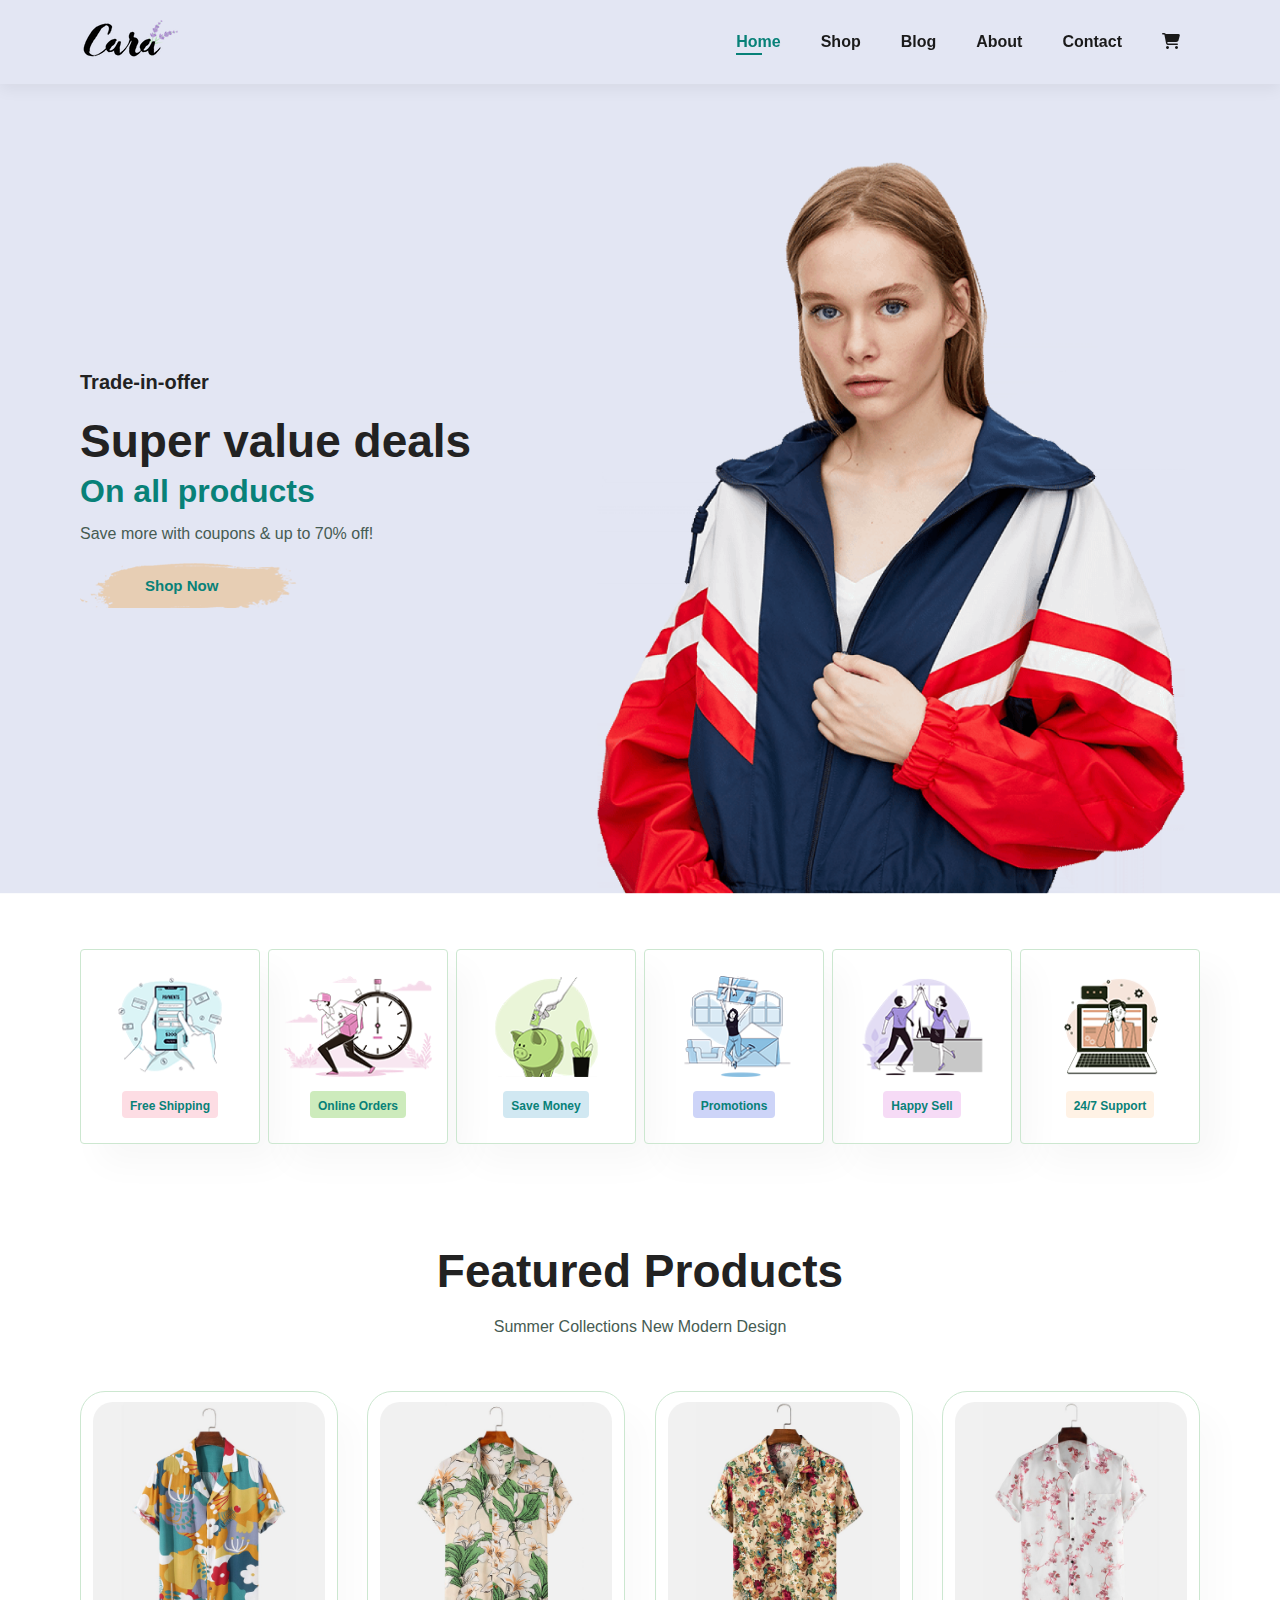
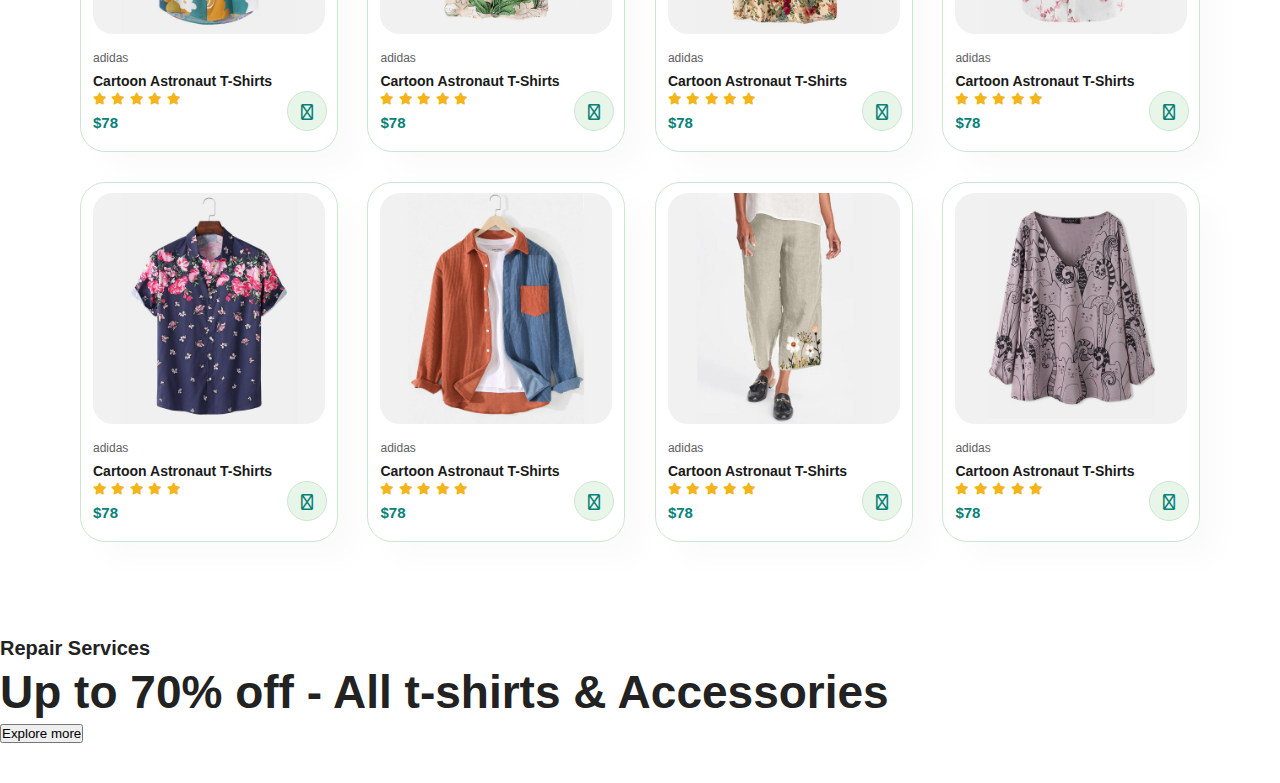
==== index.html @ f6f5bff9 "banner section added" ====
<!DOCTYPE html>
<html lang="en">
<head>
    <meta charset="UTF-8">
    <meta name="viewport" content="width=device-width, initial-scale=1.0">
    <title>E-Commerce Site</title>
    <!-- css link -->
    <link rel="stylesheet" href="css/style.css">
    <!-- font awesome link -->
    <link rel="stylesheet" 
    href="https://cdnjs.cloudflare.com/ajax/libs/font-awesome/6.4.2/css/all.min.css" />
</head>
<body>
    
    <!-- header section starts here -->

    <section id="header">
        <a href="#"><img src="assets/logo.png" class="logo" alt=""></a>
        
        <div>
            <ul id="navbar">
                <li><a class="active" href="index.html">Home</a></li>
                <li><a href="shop.html">Shop</a></li>
                <li><a href="blog.html">Blog</a></li>
                <li><a href="about.html">About</a></li>
                <li><a href="contact.html">Contact</a></li>
                <li><a href="cart.html"><i class="fa-solid fa-cart-shopping"></i></a></li>
            </ul>
        </div>
    </section>

    <!-- header section ends here -->
    
    <!-- hero section starts here -->

    <section id="hero">
        <h4>Trade-in-offer</h4>
        <h2>Super value deals</h2>
        <h1>On all products</h1>
        <p>Save more with coupons & up to 70% off!</p>
        <button>Shop Now</button>
    </section>

    <!-- hero section ends here -->

    <!-- feature section starts here -->

    <section id="feature" class="section-p1">
        <div class="fe-box">
            <img src="/assets/features/f1.png" alt="">
            <h6>Free Shipping</h6>
        </div>
        <div class="fe-box">
            <img src="/assets/features/f2.png" alt="">
            <h6>Online Orders</h6>
        </div>
        <div class="fe-box">
            <img src="/assets/features/f3.png" alt="">
            <h6>Save Money</h6>
        </div>
        <div class="fe-box">
            <img src="/assets/features/f4.png" alt="">
            <h6>Promotions</h6>
        </div>
        <div class="fe-box">
            <img src="/assets/features/f5.png" alt="">
            <h6>Happy Sell</h6>
        </div>
        <div class="fe-box">
            <img src="/assets/features/f6.png" alt="">
            <h6>24/7 Support</h6>
        </div>
    </section>

    <!-- feature section ends here -->

    <!-- featured products section starts here -->

    <section id="product1" class="section-p1">
        <h2>Featured Products</h2>
        <p>Summer Collections New Modern Design</p>
        <div class="pro-container">
            <div class="pro">
                <img src="/assets/products/f1.jpg" alt="">
                <div class="des">
                    <span>adidas</span>
                    <h5>Cartoon Astronaut T-Shirts</h5>
                    <div class="star">
                        <i class="fas fa-star"></i>
                        <i class="fas fa-star"></i>
                        <i class="fas fa-star"></i>
                        <i class="fas fa-star"></i>
                        <i class="fas fa-star"></i>
                    </div>
                    <h4>$78</h4>
                </div>
                <a href="#"><i class="fa-solid fa-cart-shopping cart"></i></a>
            </div>
            <div class="pro">
                <img src="/assets/products/f2.jpg" alt="">
                <div class="des">
                    <span>adidas</span>
                    <h5>Cartoon Astronaut T-Shirts</h5>
                    <div class="star">
                        <i class="fas fa-star"></i>
                        <i class="fas fa-star"></i>
                        <i class="fas fa-star"></i>
                        <i class="fas fa-star"></i>
                        <i class="fas fa-star"></i>
                    </div>
                    <h4>$78</h4>
                </div>
                <a href="#"><i class="fa-solid fa-cart-shopping cart"></i></a>
            </div>
            <div class="pro">
                <img src="/assets/products/f3.jpg" alt="">
                <div class="des">
                    <span>adidas</span>
                    <h5>Cartoon Astronaut T-Shirts</h5>
                    <div class="star">
                        <i class="fas fa-star"></i>
                        <i class="fas fa-star"></i>
                        <i class="fas fa-star"></i>
                        <i class="fas fa-star"></i>
                        <i class="fas fa-star"></i>
                    </div>
                    <h4>$78</h4>
                </div>
                <a href="#"><i class="fa-solid fa-cart-shopping cart"></i></a>
            </div>
            <div class="pro">
                <img src="/assets/products/f4.jpg" alt="">
                <div class="des">
                    <span>adidas</span>
                    <h5>Cartoon Astronaut T-Shirts</h5>
                    <div class="star">
                        <i class="fas fa-star"></i>
                        <i class="fas fa-star"></i>
                        <i class="fas fa-star"></i>
                        <i class="fas fa-star"></i>
                        <i class="fas fa-star"></i>
                    </div>
                    <h4>$78</h4>
                </div>
                <a href="#"><i class="fa-solid fa-cart-shopping cart"></i></a>
            </div>
            <div class="pro">
                <img src="/assets/products/f5.jpg" alt="">
                <div class="des">
                    <span>adidas</span>
                    <h5>Cartoon Astronaut T-Shirts</h5>
                    <div class="star">
                        <i class="fas fa-star"></i>
                        <i class="fas fa-star"></i>
                        <i class="fas fa-star"></i>
                        <i class="fas fa-star"></i>
                        <i class="fas fa-star"></i>
                    </div>
                    <h4>$78</h4>
                </div>
                <a href="#"><i class="fa-solid fa-cart-shopping cart"></i></a>
            </div>
            <div class="pro">
                <img src="/assets/products/f6.jpg" alt="">
                <div class="des">
                    <span>adidas</span>
                    <h5>Cartoon Astronaut T-Shirts</h5>
                    <div class="star">
                        <i class="fas fa-star"></i>
                        <i class="fas fa-star"></i>
                        <i class="fas fa-star"></i>
                        <i class="fas fa-star"></i>
                        <i class="fas fa-star"></i>
                    </div>
                    <h4>$78</h4>
                </div>
                <a href="#"><i class="fa-solid fa-cart-shopping cart"></i></a>
            </div>
            <div class="pro">
                <img src="/assets/products/f7.jpg" alt="">
                <div class="des">
                    <span>adidas</span>
                    <h5>Cartoon Astronaut T-Shirts</h5>
                    <div class="star">
                        <i class="fas fa-star"></i>
                        <i class="fas fa-star"></i>
                        <i class="fas fa-star"></i>
                        <i class="fas fa-star"></i>
                        <i class="fas fa-star"></i>
                    </div>
                    <h4>$78</h4>
                </div>
                <a href="#"><i class="fa-solid fa-cart-shopping cart"></i></a>
            </div>
            <div class="pro">
                <img src="/assets/products/f8.jpg" alt="">
                <div class="des">
                    <span>adidas</span>
                    <h5>Cartoon Astronaut T-Shirts</h5>
                    <div class="star">
                        <i class="fas fa-star"></i>
                        <i class="fas fa-star"></i>
                        <i class="fas fa-star"></i>
                        <i class="fas fa-star"></i>
                        <i class="fas fa-star"></i>
                    </div>
                    <h4>$78</h4>
                </div>
                <a href="#"><i class="fa-solid fa-cart-shopping cart"></i></a>
            </div>
        </div>
    </section>

    <!-- featured products section ends here -->

    <!-- banner section starts here -->

    <section id="banner" class="section-m1">
        <h4>Repair Services</h4>
        <h2>Up to <span>70% off</span> - All t-shirts & Accessories</h2>
        <button>Explore more</button>
    </section>

    <!-- banner section ends here -->

    <!-- script files -->
    <script src="script.js"></script>
</body>
</html>
---- css/style.css ----
@import url('https://fonts.googleapis.com/css2?family=League+Spartan:wght@100;200;300;400;500&family=Poppins:wght@400;700&display=swap');

* {
    margin: 0;
    padding: 0;
    box-sizing: border-box;
    font-family: "Spartan", sans-serif;
}

hi {
    font-size: 50px;
    line-height: 64px;
    color: #222;
}

h2 {
    font-size: 46px;
    line-height: 64px;
    color: #222;
}

h4 {
    font-size: 20px;
    color: #222;
}

h6 {
    font-weight: 700;
    font-size: 12px;
}

p {
    font-size: 16px;
    color: #465b52;
    margin: 15px 0 20px 0;
}

.section-p1 {
    padding: 40px 80px;
}

.section-m1 {
    margin: 40px 0;
}

body {
    width: 100%;
}


/* header starts here */

#header {
    position: sticky;
    display: flex;
    align-items: center;
    justify-content: space-between;
    padding: 20px 80px;
    background: #E3E6F3;
    box-shadow: 0 5px 15px rgba(0, 0, 0, 0.06);
    z-index: 999;
    top: 0;
    left: 0;
}

#navbar {
    display: flex;
    align-items: center;
    justify-content: center;
}

#navbar li {
    list-style: none;
    padding: 0 20px;
    position: relative;
}

#navbar li a {
    text-decoration: none;
    font-size: 16px;
    font-weight: 600;
    color: #1a1a1a;
    transition: 0.3s ease;
}

#navbar li a:hover,
#navbar li a.active {
    color: #088178;
}

#navbar li a.active::after,
#navbar li a:hover::after {
    content: '';
    width: 30%;
    height: 2px;
    background: #088178;
    position: absolute;
    bottom: -4px;
    left: 20px;
}

/* home page */

#hero {
    background-image: url('/assets/hero4.png');
    height: 90vh;
    width: 100%;
    background-size: cover;
    background-position: top 25% right 0;
    padding: 0 80px;
    display: flex;
    align-items: flex-start;
    flex-direction: column;
    justify-content: center;
}

#hero h4 {
    padding-bottom: 15px;
}

#hero h1 {
    color: #088178;
}

#hero button {
    background-image: url('/assets/button.png');
    background-color: transparent;
    color: #088178;
    border: 0;
    padding: 14px 80px 14px 65px;
    background-repeat: no-repeat;
    cursor: pointer;
    font-weight: 700;
    font-size: 15px;
}

#feature {
    display: flex;
    align-items: center;
    justify-content: space-between;
    flex-wrap: wrap;
}

#feature .fe-box {
    width: 180px;
    text-align: center;
    padding: 25px 15px;
    box-shadow: 20px 20px 34px rgba(0, 0, 0, 0.03);
    border: 1px solid #cce7d0;
    border-radius: 4px;
    margin: 15px 0;
}

#feature .fe-box:hover {
    box-shadow: 10px 10px 54px rgba(70, 62, 221, 0.1);
}

#feature .fe-box img {
    width: 100%;
    margin-bottom: 10px;
}

#feature .fe-box h6 {
    display: inline-block;
    padding: 9px 8px 6px 8px;
    line-height: 1;
    border-radius: 4px;
    color: #088178;
    background-color: #fddde4;
}

#feature .fe-box:nth-child(2) h6 {
    background-color: #cdebbc;
}

#feature .fe-box:nth-child(3) h6 {
    background-color: #d1e8f2;
}

#feature .fe-box:nth-child(4) h6 {
    background-color: #cdd4f8;
}

#feature .fe-box:nth-child(5) h6 {
    background-color: #f6dbf6;
}

#feature .fe-box:nth-child(6) h6 {
    background-color: #fff2e5;
}


/* products section */

#product1 {
    text-align: center;
}

#product1 .pro-container {
    display: flex;
    justify-content: space-between;
    padding-top: 20px;
    flex-wrap: wrap;
}

#product1 .pro {
    width: 23%;
    min-width: 250px;
    padding: 10px 12px;
    border: 1px solid #cce7d0;
    border-radius: 25px;
    cursor: pointer;
    box-shadow: 20px 20px 30px rgba(0, 0, 0, 0.02);
    margin: 15px 0;
    transition: 0.2s ease;
    position: relative;
}

#product1 .pro:hover {
    box-shadow: 20px 20px 30px rgba(0, 0, 0, 0.06);
}

#product1 .pro img {
    width: 100%;
    border-radius: 20px;
}

#product1 .pro .des {
    text-align: start;
    padding: 10px 0;
}

#product1 .pro .des span {
    color: #606063;
    font-size: 12px;
}

#product1 .pro .des h5 {
    padding-top: 7px;
    color: #1a1a1a;
    font-size: 14px;
}

#product1 .pro .des i {
    font-size: 12px;
    color: rgb(243, 181, 25);
}

#product1 .pro .des h4 { 
    padding-top: 7px;
    font-size: 15px;
    font-weight: 700;
    color: #088178;
}

#product1 .pro .cart {
    width: 40px;
    height: 40px;
    line-height: 40px;
    border-radius: 50px;
    background-color: #e8f6ea;
    font-weight: 500;
    color: #088178;
    border: 1px solid #cce7d0;
    position: absolute;
    bottom: 20px;
    right: 10px;
}
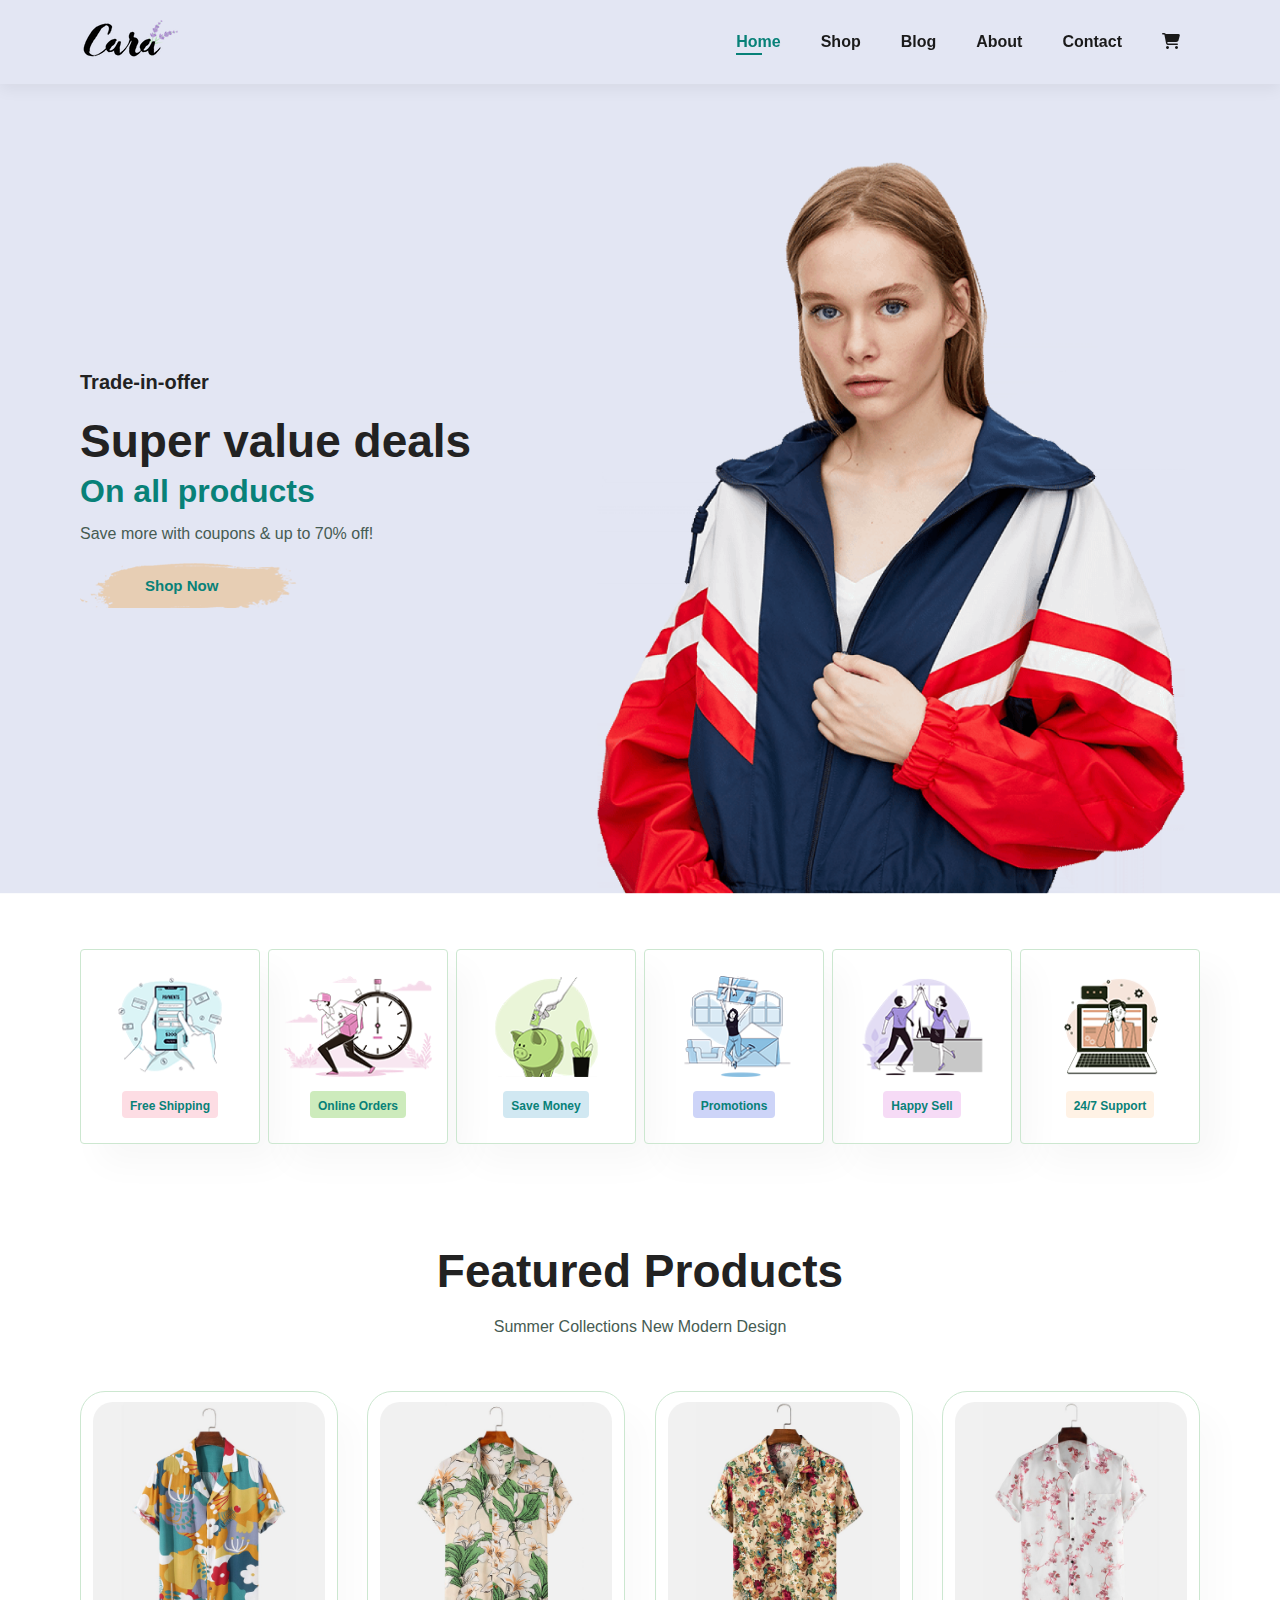
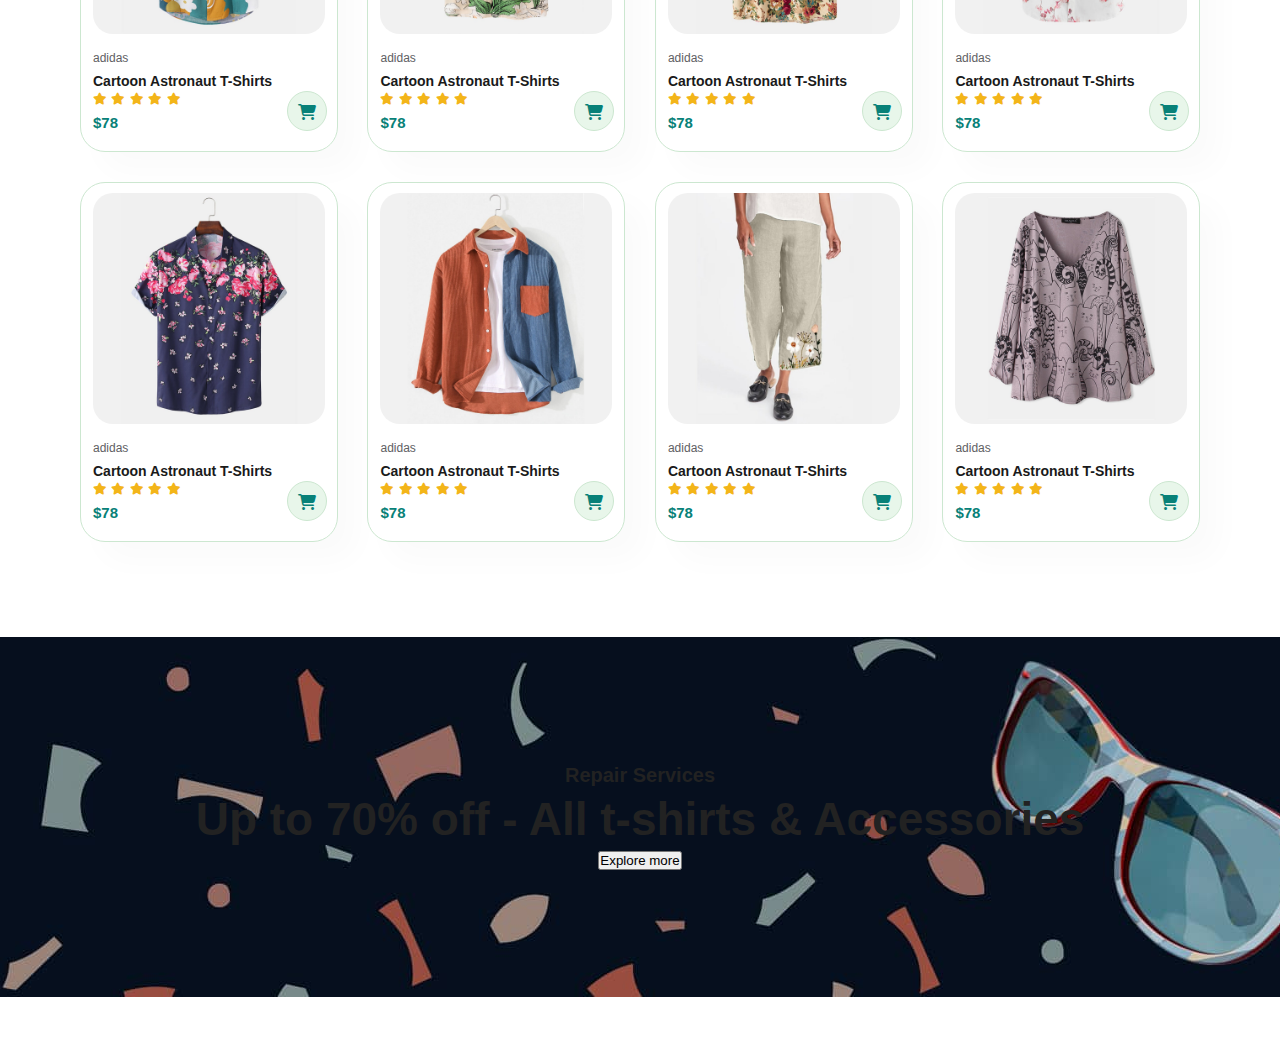
==== commit ea35e2cb: "banner section added" ====
--- a/index.html
+++ b/index.html
@@ -218,7 +218,7 @@
     <section id="banner" class="section-m1">
         <h4>Repair Services</h4>
         <h2>Up to <span>70% off</span> - All t-shirts & Accessories</h2>
-        <button>Explore more</button>
+        <button class="normal">Explore more</button>
     </section>
 
     <!-- banner section ends here -->
--- a/css/style.css
+++ b/css/style.css
@@ -259,10 +259,25 @@
     line-height: 40px;
     border-radius: 50px;
     background-color: #e8f6ea;
-    font-weight: 500;
     color: #088178;
     border: 1px solid #cce7d0;
     position: absolute;
     bottom: 20px;
     right: 10px;
+}
+
+
+/* banner section */
+
+#banner {
+    display: flex;
+    flex-direction: column;
+    justify-content: center;
+    align-items: center;
+    text-align: center;
+    background-image: url(/assets/banner/b2.jpg);
+    width: 100%;
+    height: 40vh;
+    background-size: cover;
+    background-position: center;
 }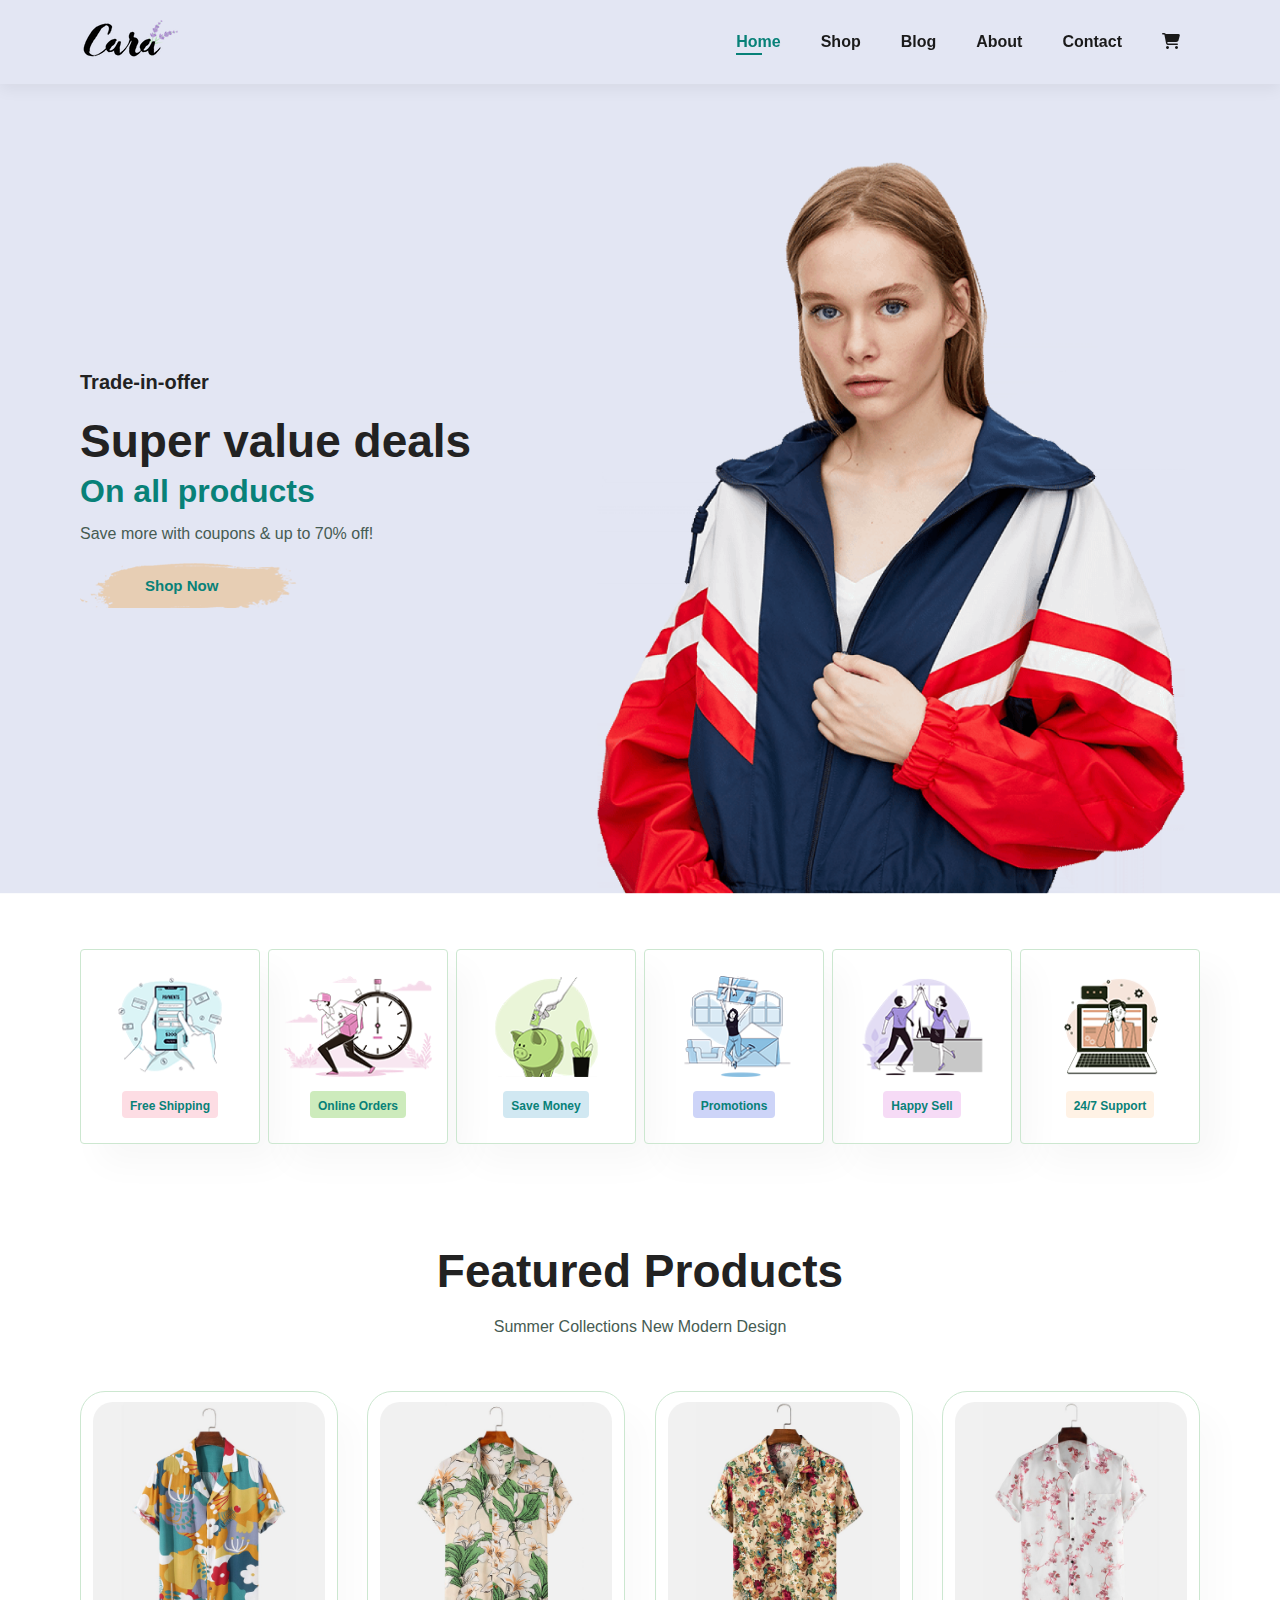
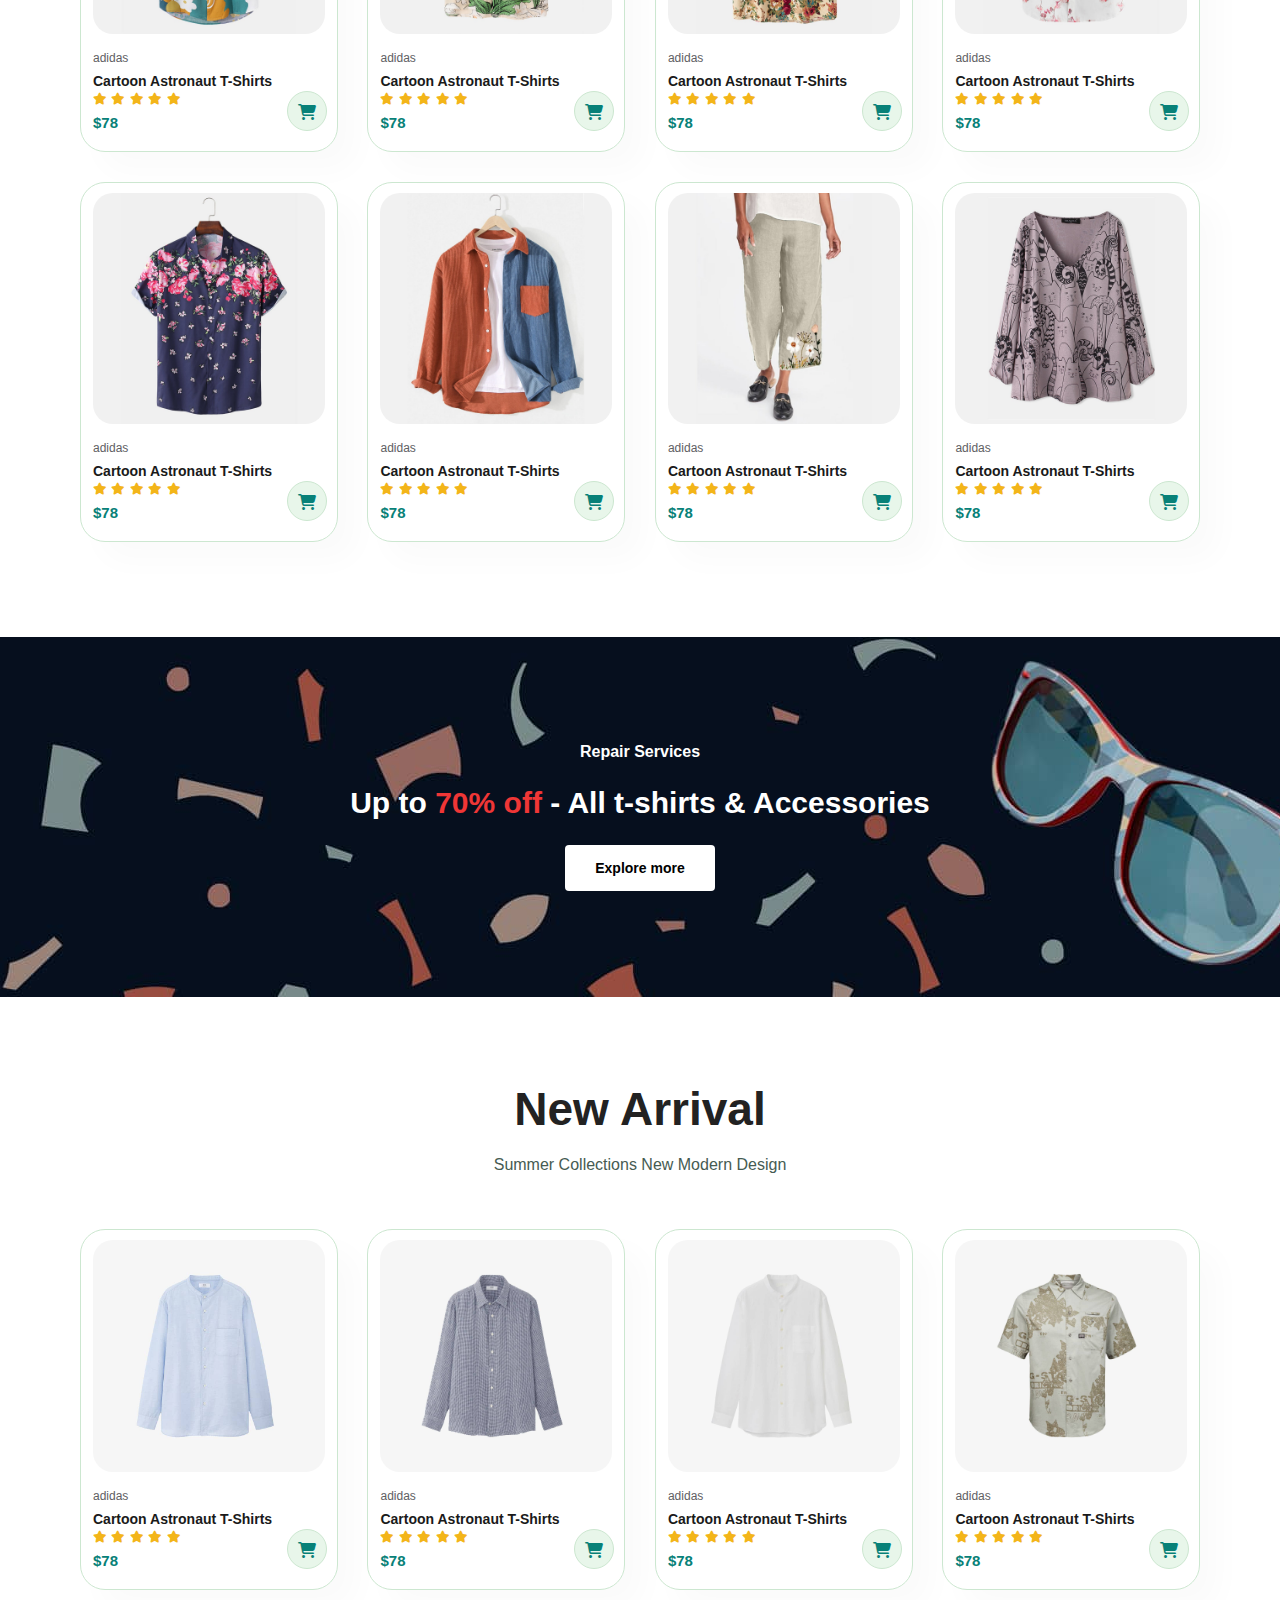
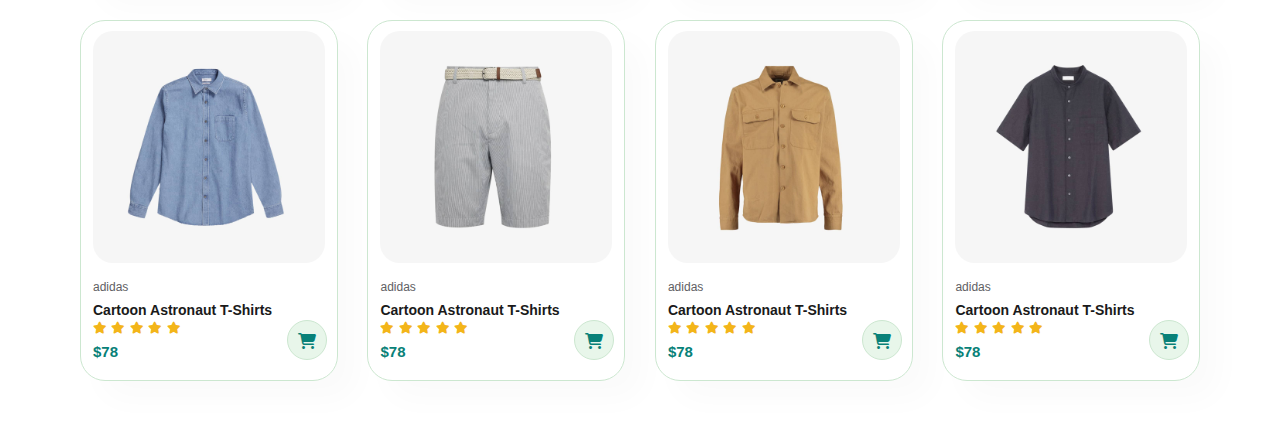
==== commit 43d18100: "new arrival section" ====
--- a/index.html
+++ b/index.html
@@ -223,6 +223,145 @@
 
     <!-- banner section ends here -->
 
+    <!-- new arrival section ends here -->
+
+    <section id="product1" class="section-p1">
+        <h2>New Arrival</h2>
+        <p>Summer Collections New Modern Design</p>
+        <div class="pro-container">
+            <div class="pro">
+                <img src="/assets/products/n1.jpg" alt="">
+                <div class="des">
+                    <span>adidas</span>
+                    <h5>Cartoon Astronaut T-Shirts</h5>
+                    <div class="star">
+                        <i class="fas fa-star"></i>
+                        <i class="fas fa-star"></i>
+                        <i class="fas fa-star"></i>
+                        <i class="fas fa-star"></i>
+                        <i class="fas fa-star"></i>
+                    </div>
+                    <h4>$78</h4>
+                </div>
+                <a href="#"><i class="fa-solid fa-cart-shopping cart"></i></a>
+            </div>
+            <div class="pro">
+                <img src="/assets/products/n2.jpg" alt="">
+                <div class="des">
+                    <span>adidas</span>
+                    <h5>Cartoon Astronaut T-Shirts</h5>
+                    <div class="star">
+                        <i class="fas fa-star"></i>
+                        <i class="fas fa-star"></i>
+                        <i class="fas fa-star"></i>
+                        <i class="fas fa-star"></i>
+                        <i class="fas fa-star"></i>
+                    </div>
+                    <h4>$78</h4>
+                </div>
+                <a href="#"><i class="fa-solid fa-cart-shopping cart"></i></a>
+            </div>
+            <div class="pro">
+                <img src="/assets/products/n3.jpg" alt="">
+                <div class="des">
+                    <span>adidas</span>
+                    <h5>Cartoon Astronaut T-Shirts</h5>
+                    <div class="star">
+                        <i class="fas fa-star"></i>
+                        <i class="fas fa-star"></i>
+                        <i class="fas fa-star"></i>
+                        <i class="fas fa-star"></i>
+                        <i class="fas fa-star"></i>
+                    </div>
+                    <h4>$78</h4>
+                </div>
+                <a href="#"><i class="fa-solid fa-cart-shopping cart"></i></a>
+            </div>
+            <div class="pro">
+                <img src="/assets/products/n4.jpg" alt="">
+                <div class="des">
+                    <span>adidas</span>
+                    <h5>Cartoon Astronaut T-Shirts</h5>
+                    <div class="star">
+                        <i class="fas fa-star"></i>
+                        <i class="fas fa-star"></i>
+                        <i class="fas fa-star"></i>
+                        <i class="fas fa-star"></i>
+                        <i class="fas fa-star"></i>
+                    </div>
+                    <h4>$78</h4>
+                </div>
+                <a href="#"><i class="fa-solid fa-cart-shopping cart"></i></a>
+            </div>
+            <div class="pro">
+                <img src="/assets/products/n5.jpg" alt="">
+                <div class="des">
+                    <span>adidas</span>
+                    <h5>Cartoon Astronaut T-Shirts</h5>
+                    <div class="star">
+                        <i class="fas fa-star"></i>
+                        <i class="fas fa-star"></i>
+                        <i class="fas fa-star"></i>
+                        <i class="fas fa-star"></i>
+                        <i class="fas fa-star"></i>
+                    </div>
+                    <h4>$78</h4>
+                </div>
+                <a href="#"><i class="fa-solid fa-cart-shopping cart"></i></a>
+            </div>
+            <div class="pro">
+                <img src="/assets/products/n6.jpg" alt="">
+                <div class="des">
+                    <span>adidas</span>
+                    <h5>Cartoon Astronaut T-Shirts</h5>
+                    <div class="star">
+                        <i class="fas fa-star"></i>
+                        <i class="fas fa-star"></i>
+                        <i class="fas fa-star"></i>
+                        <i class="fas fa-star"></i>
+                        <i class="fas fa-star"></i>
+                    </div>
+                    <h4>$78</h4>
+                </div>
+                <a href="#"><i class="fa-solid fa-cart-shopping cart"></i></a>
+            </div>
+            <div class="pro">
+                <img src="/assets/products/n7.jpg" alt="">
+                <div class="des">
+                    <span>adidas</span>
+                    <h5>Cartoon Astronaut T-Shirts</h5>
+                    <div class="star">
+                        <i class="fas fa-star"></i>
+                        <i class="fas fa-star"></i>
+                        <i class="fas fa-star"></i>
+                        <i class="fas fa-star"></i>
+                        <i class="fas fa-star"></i>
+                    </div>
+                    <h4>$78</h4>
+                </div>
+                <a href="#"><i class="fa-solid fa-cart-shopping cart"></i></a>
+            </div>
+            <div class="pro">
+                <img src="/assets/products/n8.jpg" alt="">
+                <div class="des">
+                    <span>adidas</span>
+                    <h5>Cartoon Astronaut T-Shirts</h5>
+                    <div class="star">
+                        <i class="fas fa-star"></i>
+                        <i class="fas fa-star"></i>
+                        <i class="fas fa-star"></i>
+                        <i class="fas fa-star"></i>
+                        <i class="fas fa-star"></i>
+                    </div>
+                    <h4>$78</h4>
+                </div>
+                <a href="#"><i class="fa-solid fa-cart-shopping cart"></i></a>
+            </div>
+        </div>
+    </section>
+    
+    <!-- new arrival section ends here -->
+
     <!-- script files -->
     <script src="script.js"></script>
 </body>
--- a/css/style.css
+++ b/css/style.css
@@ -41,6 +41,19 @@
 
 .section-m1 {
     margin: 40px 0;
+}
+
+button.normal {
+    font-size: 14px;
+    font-weight: 600;
+    padding: 15px 30px;
+    color: #000;
+    background-color: #fff;
+    border-radius: 4px;
+    cursor: pointer;
+    border: none;
+    outline: none;
+    transition: 0.2s;
 }
 
 body {
@@ -280,4 +293,24 @@
     height: 40vh;
     background-size: cover;
     background-position: center;
+}
+
+#banner h4 {
+    color: #fff;
+    font-size: 16px;
+}
+
+#banner h2 {
+    color: #fff;
+    font-size: 30px;
+    padding: 10px 0;
+}
+
+#banner h2 span {
+    color: #ef3636;
+}
+
+#banner button:hover {
+    background: #088178;
+    color: #fff;
 }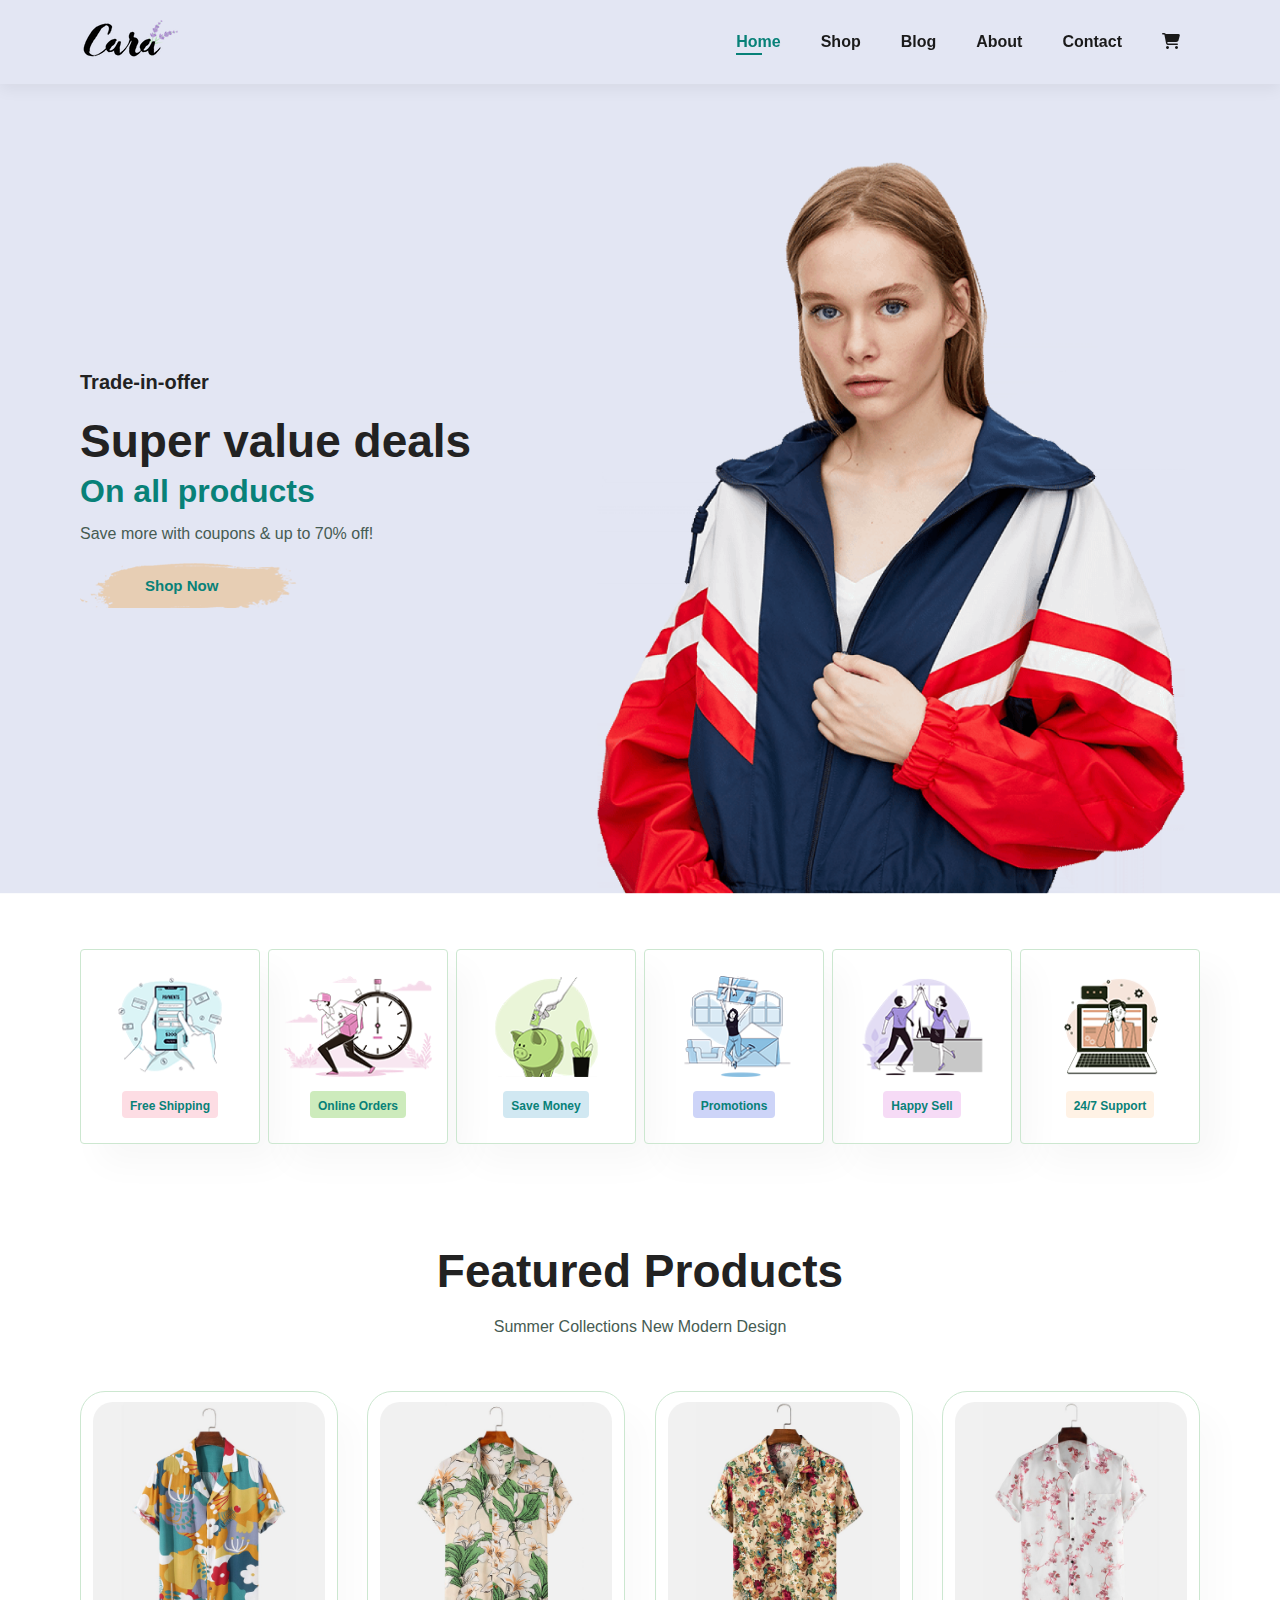
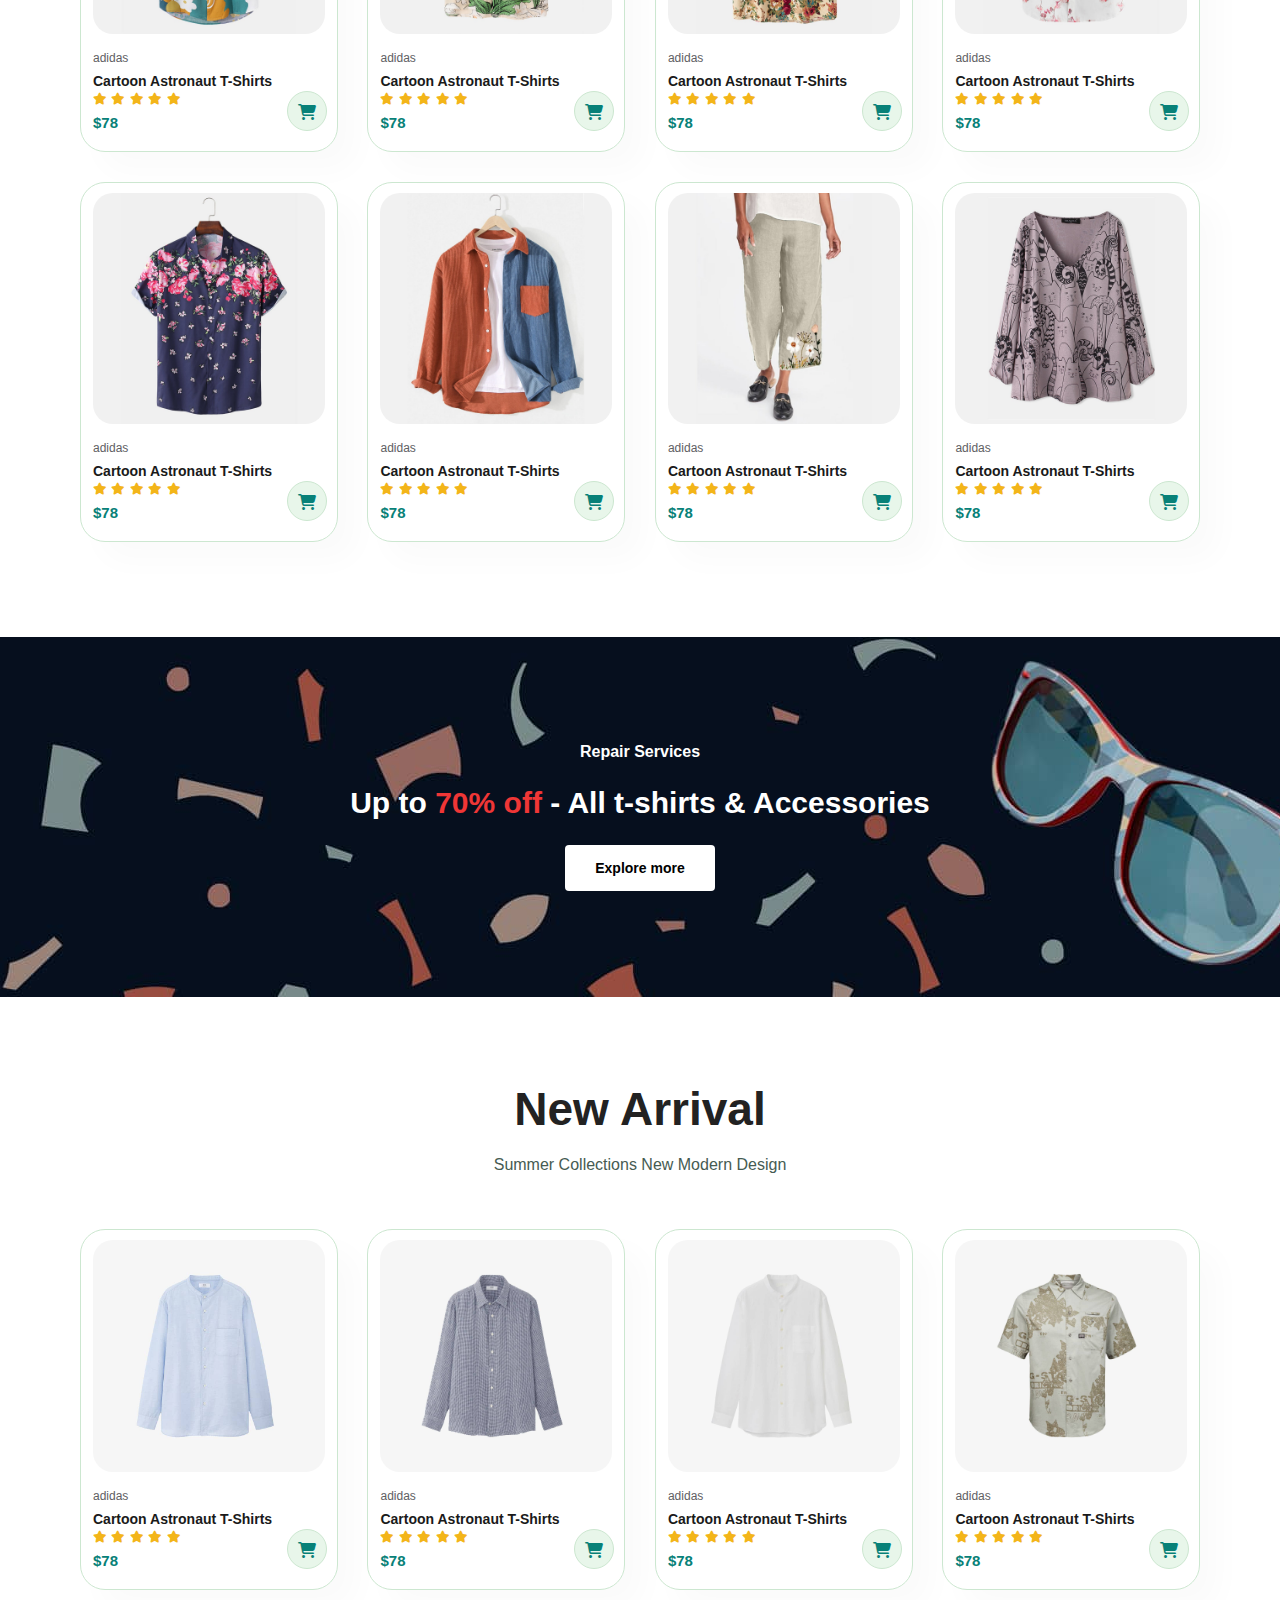
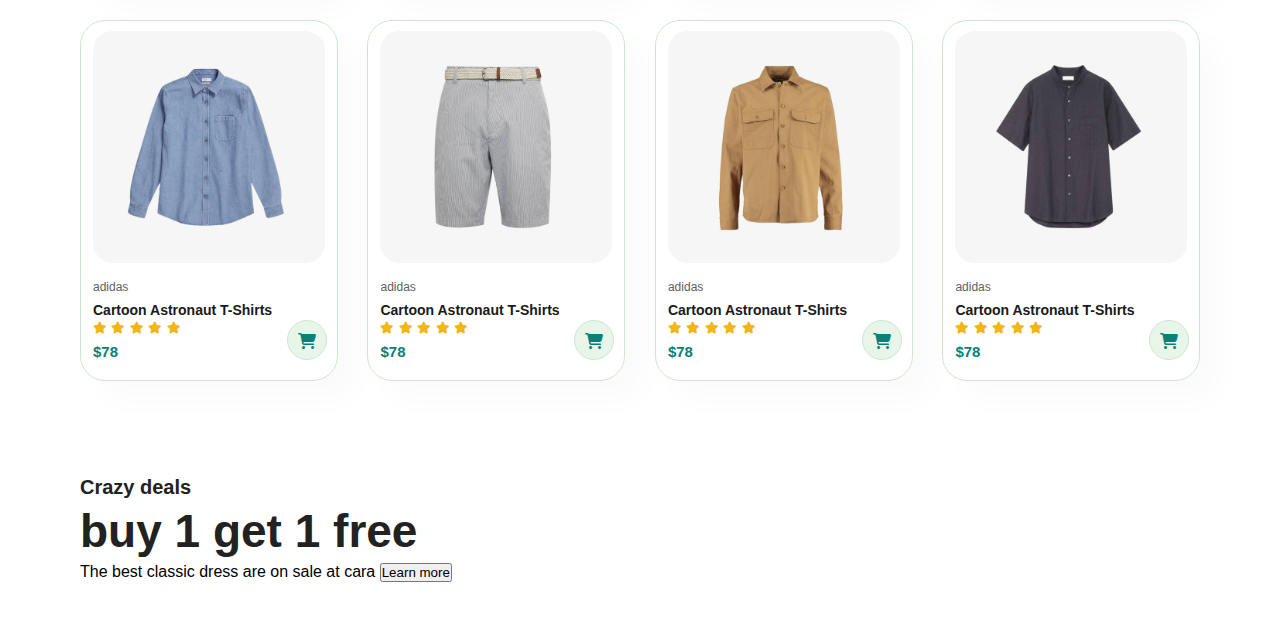
==== commit 139e9be1: "sm banner section" ====
--- a/index.html
+++ b/index.html
@@ -362,6 +362,19 @@
     
     <!-- new arrival section ends here -->
 
+    <!-- sm-banner section ends here -->
+
+    <section id="sm-banner" class="section-p1">
+        <div class="banner-box">
+            <h4>Crazy deals</h4>
+            <h2>buy 1 get 1 free</h2>
+            <span>The best classic dress are on sale at cara</span>
+            <button>Learn more</button>
+        </div>
+    </section>
+
+    <!-- sm-banner section ends here -->
+
     <!-- script files -->
     <script src="script.js"></script>
 </body>
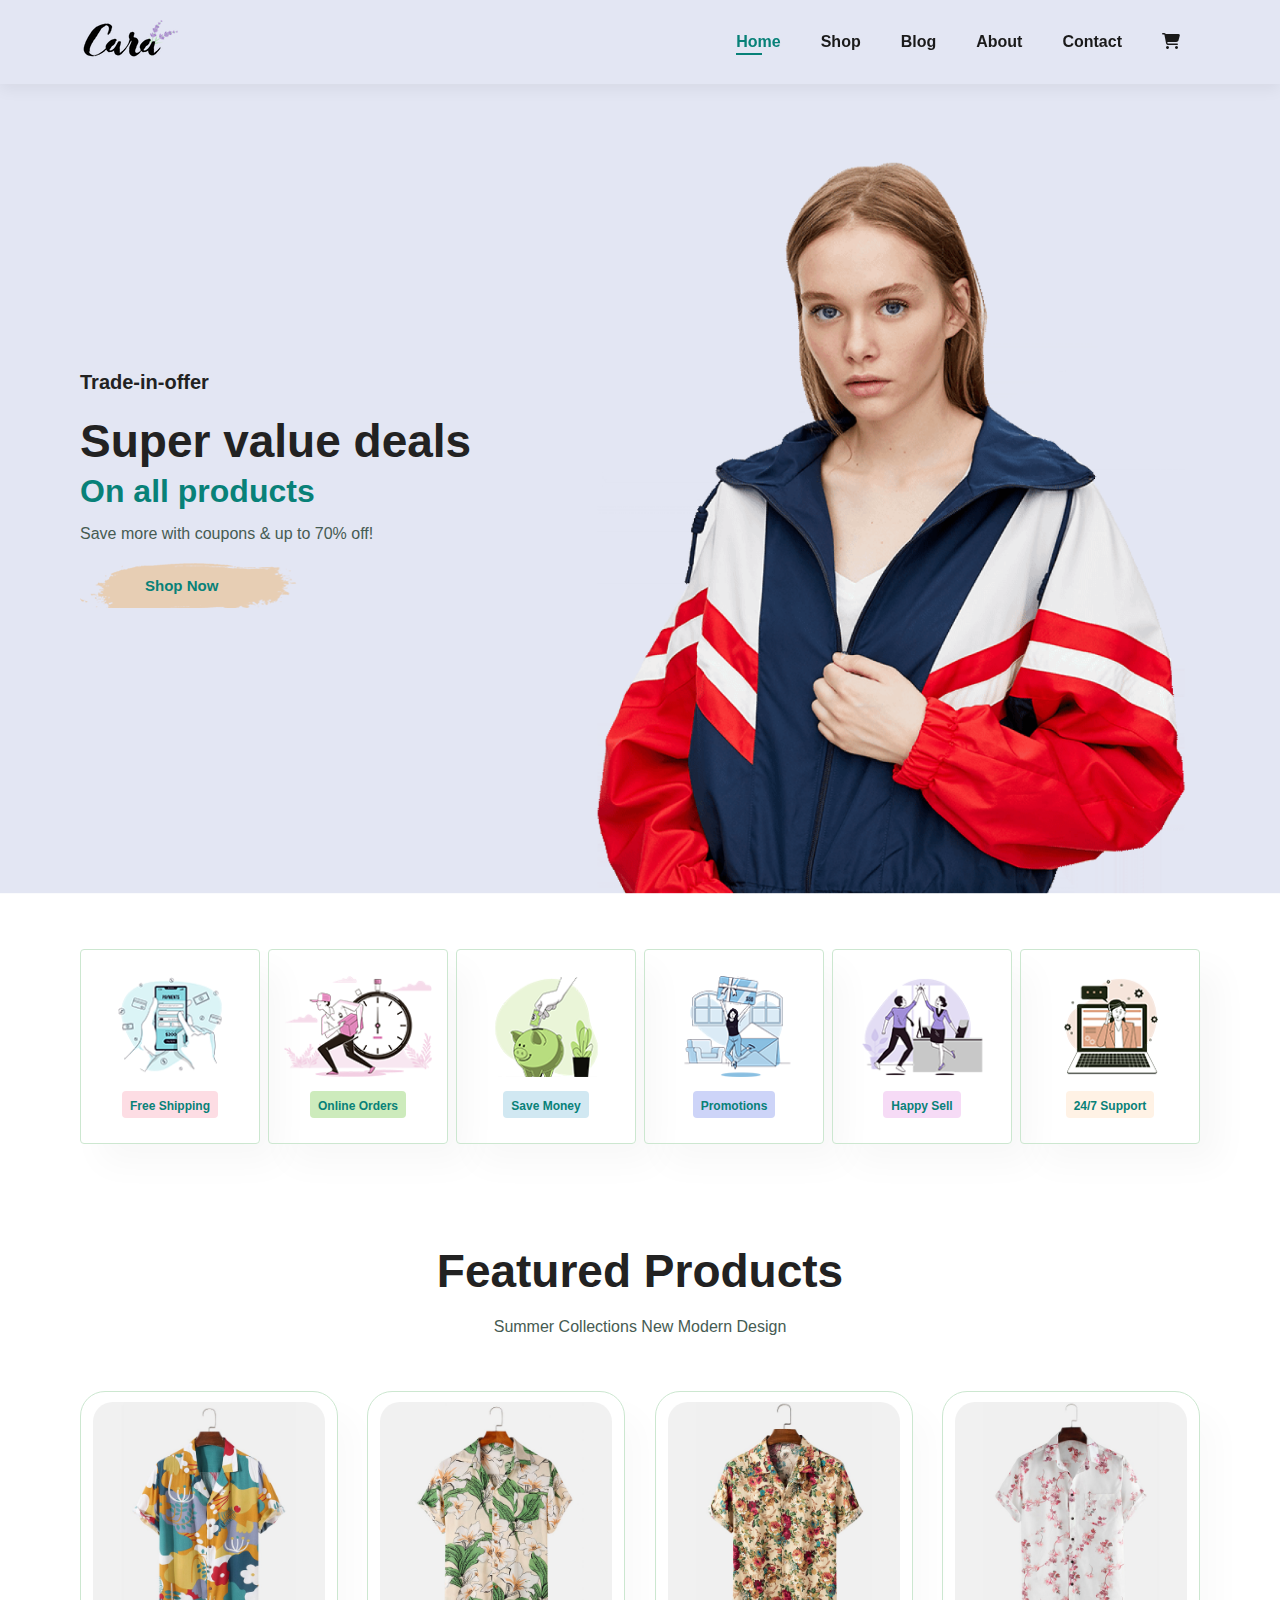
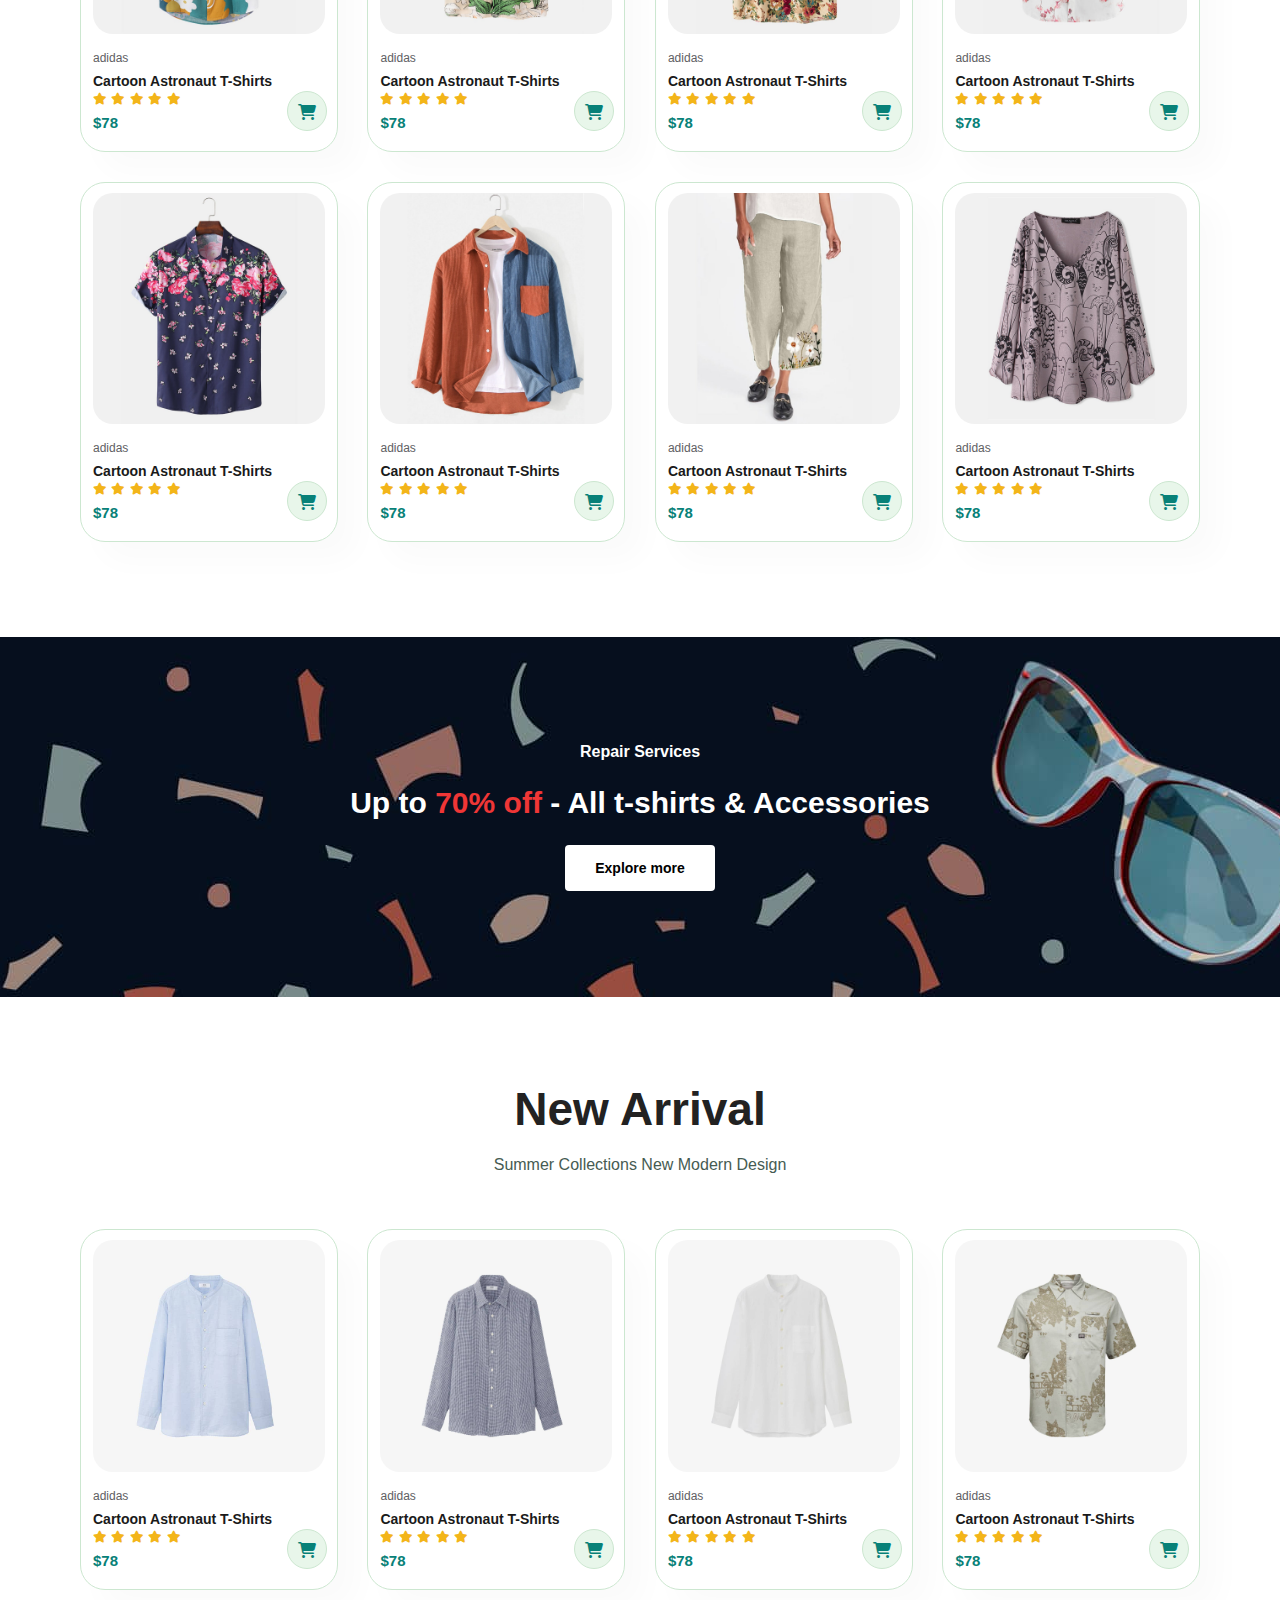
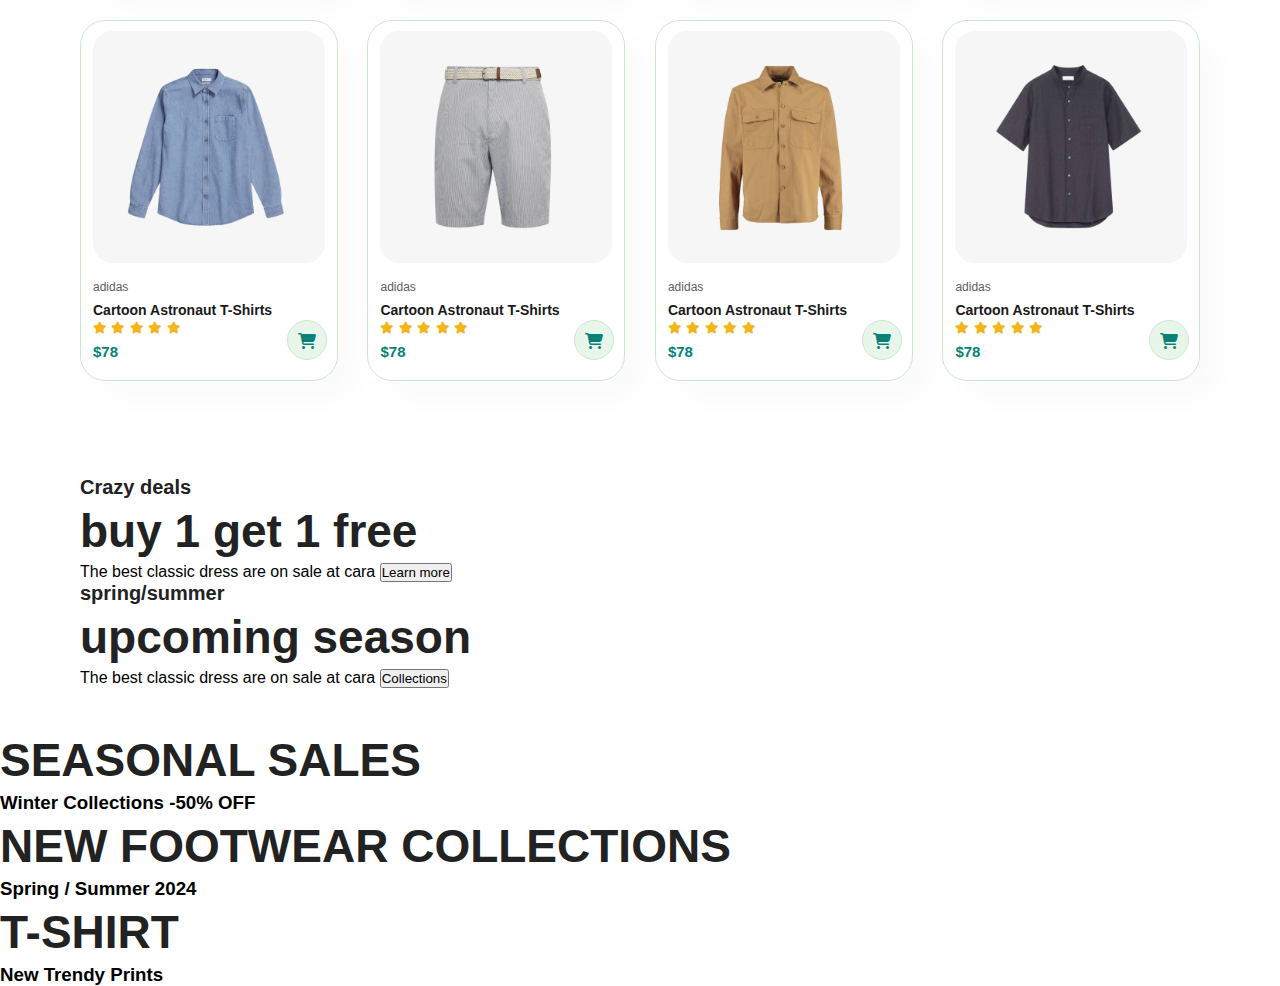
==== commit 08dfd1cb: "banner section" ====
--- a/index.html
+++ b/index.html
@@ -369,11 +369,36 @@
             <h4>Crazy deals</h4>
             <h2>buy 1 get 1 free</h2>
             <span>The best classic dress are on sale at cara</span>
-            <button>Learn more</button>
+            <button class="white">Learn more</button>
+        </div>
+        <div class="banner-box banner-box2">
+            <h4>spring/summer</h4>
+            <h2>upcoming season</h2>
+            <span>The best classic dress are on sale at cara</span>
+            <button class="white">Collections</button>
         </div>
     </section>
 
     <!-- sm-banner section ends here -->
+
+    <!-- banner3 section starts here -->
+
+    <section id="banner3">
+        <div class="banner-box">
+            <h2>SEASONAL SALES</h2>
+            <h3>Winter Collections -50% OFF</h3>
+        </div>
+        <div class="banner-box banner-box2">
+            <h2>NEW FOOTWEAR COLLECTIONS</h2>
+            <h3>Spring / Summer 2024</h3>
+        </div>
+        <div class="banner-box banner-box3">
+            <h2>T-SHIRT</h2>
+            <h3>New Trendy Prints</h3>
+        </div>
+    </section>
+
+    <!-- banner3 section ends here -->
 
     <!-- script files -->
     <script src="script.js"></script>
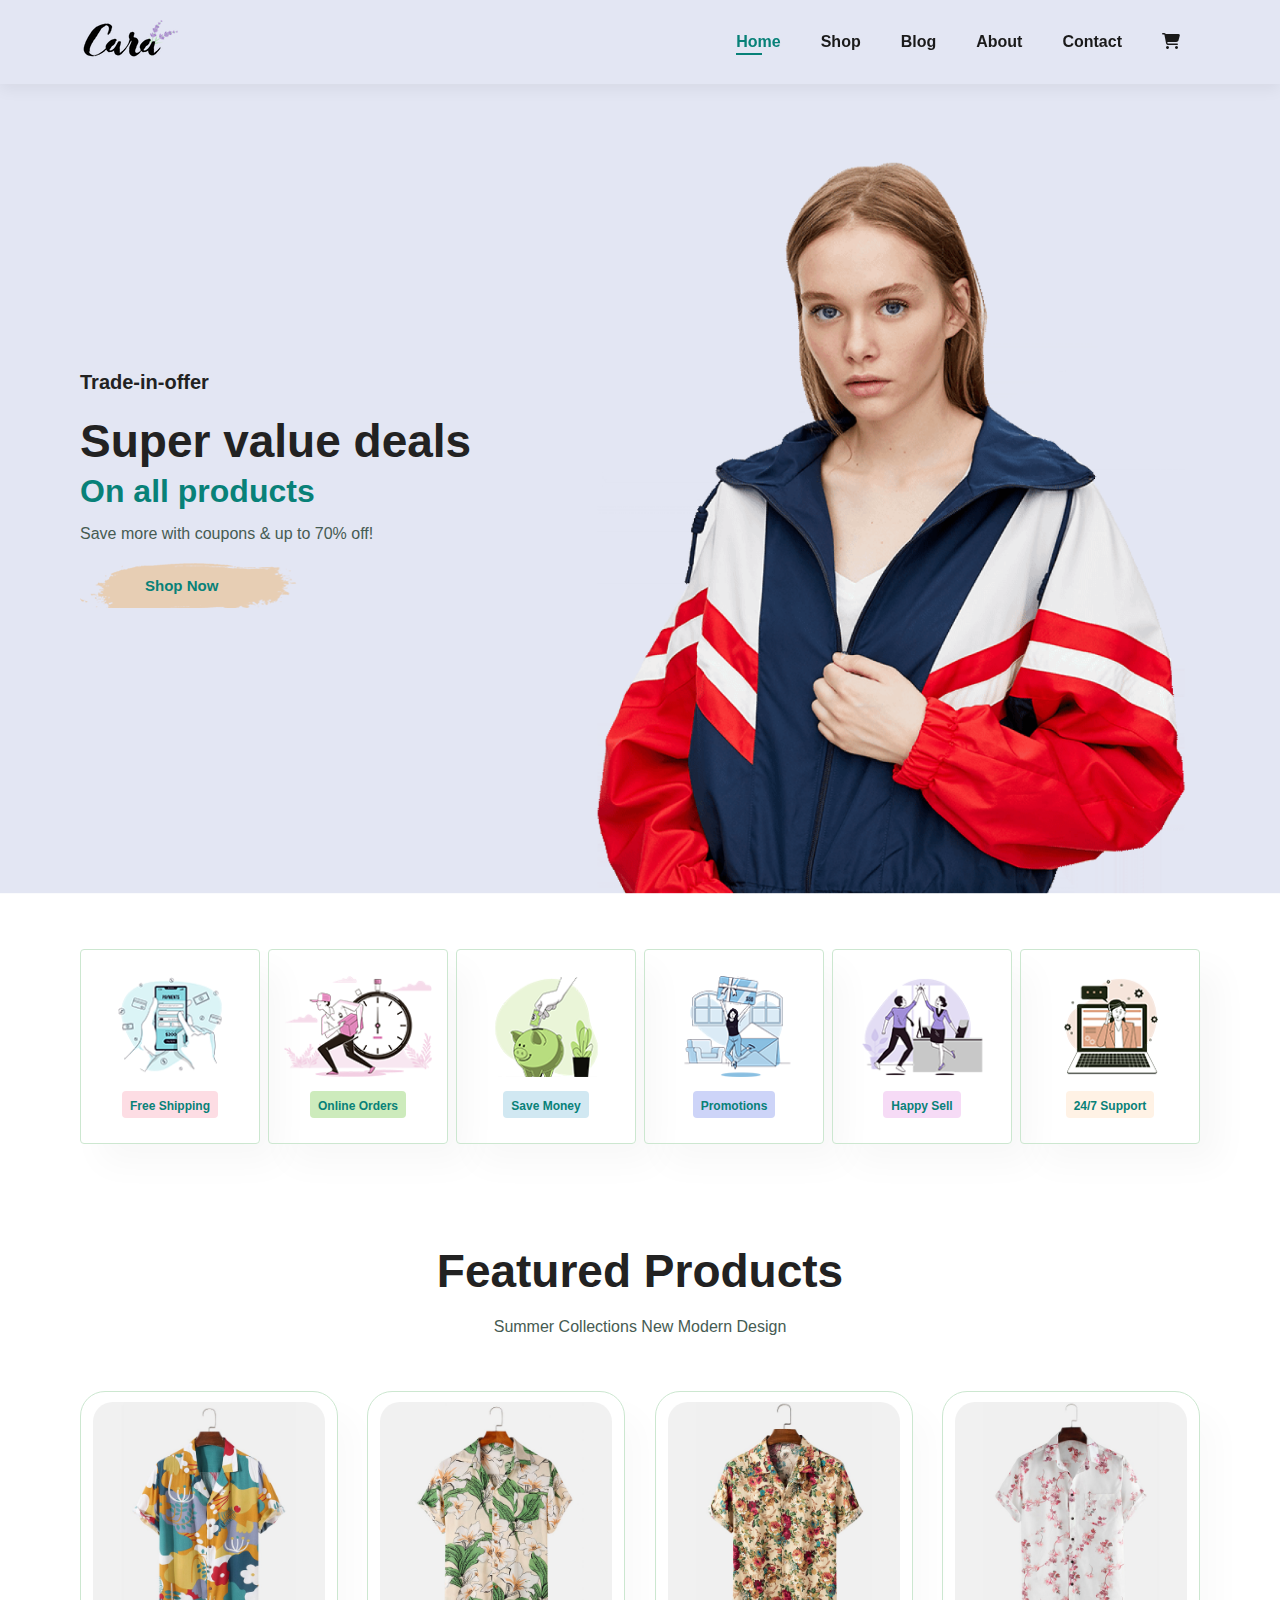
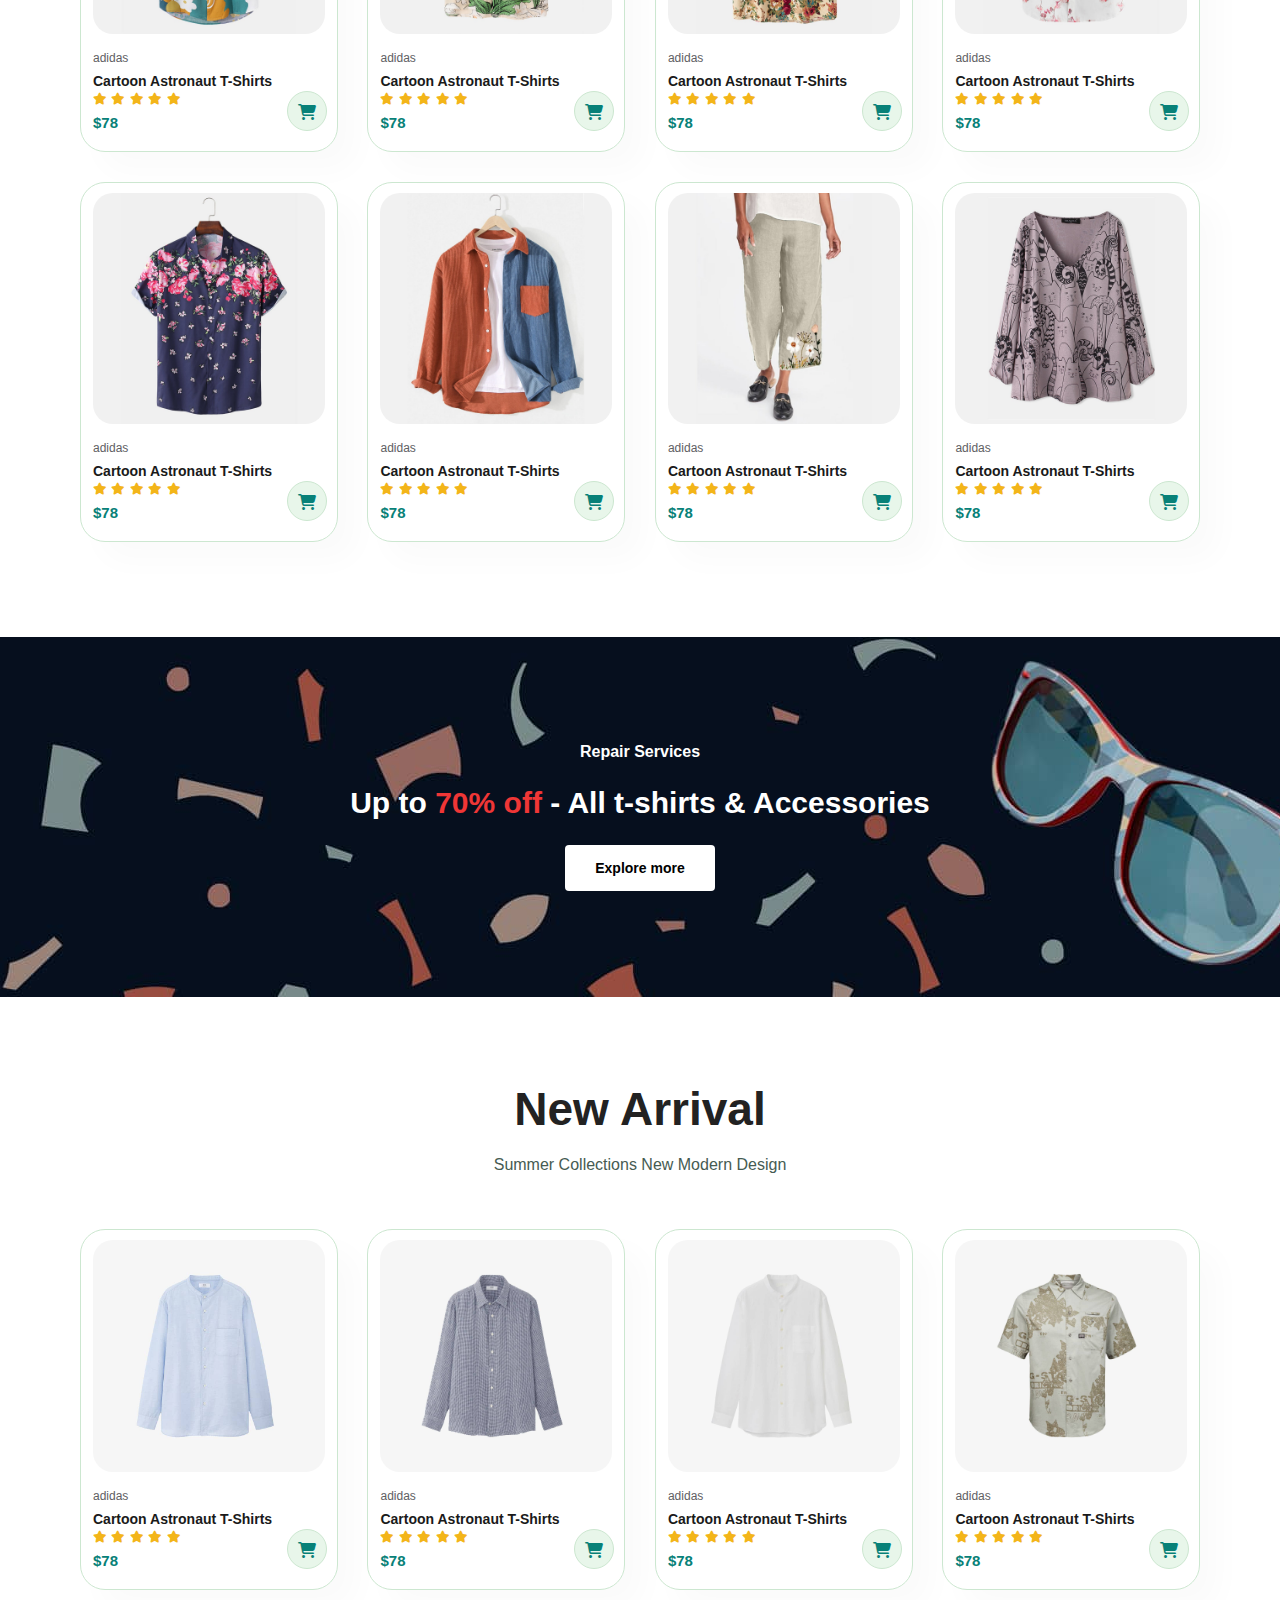
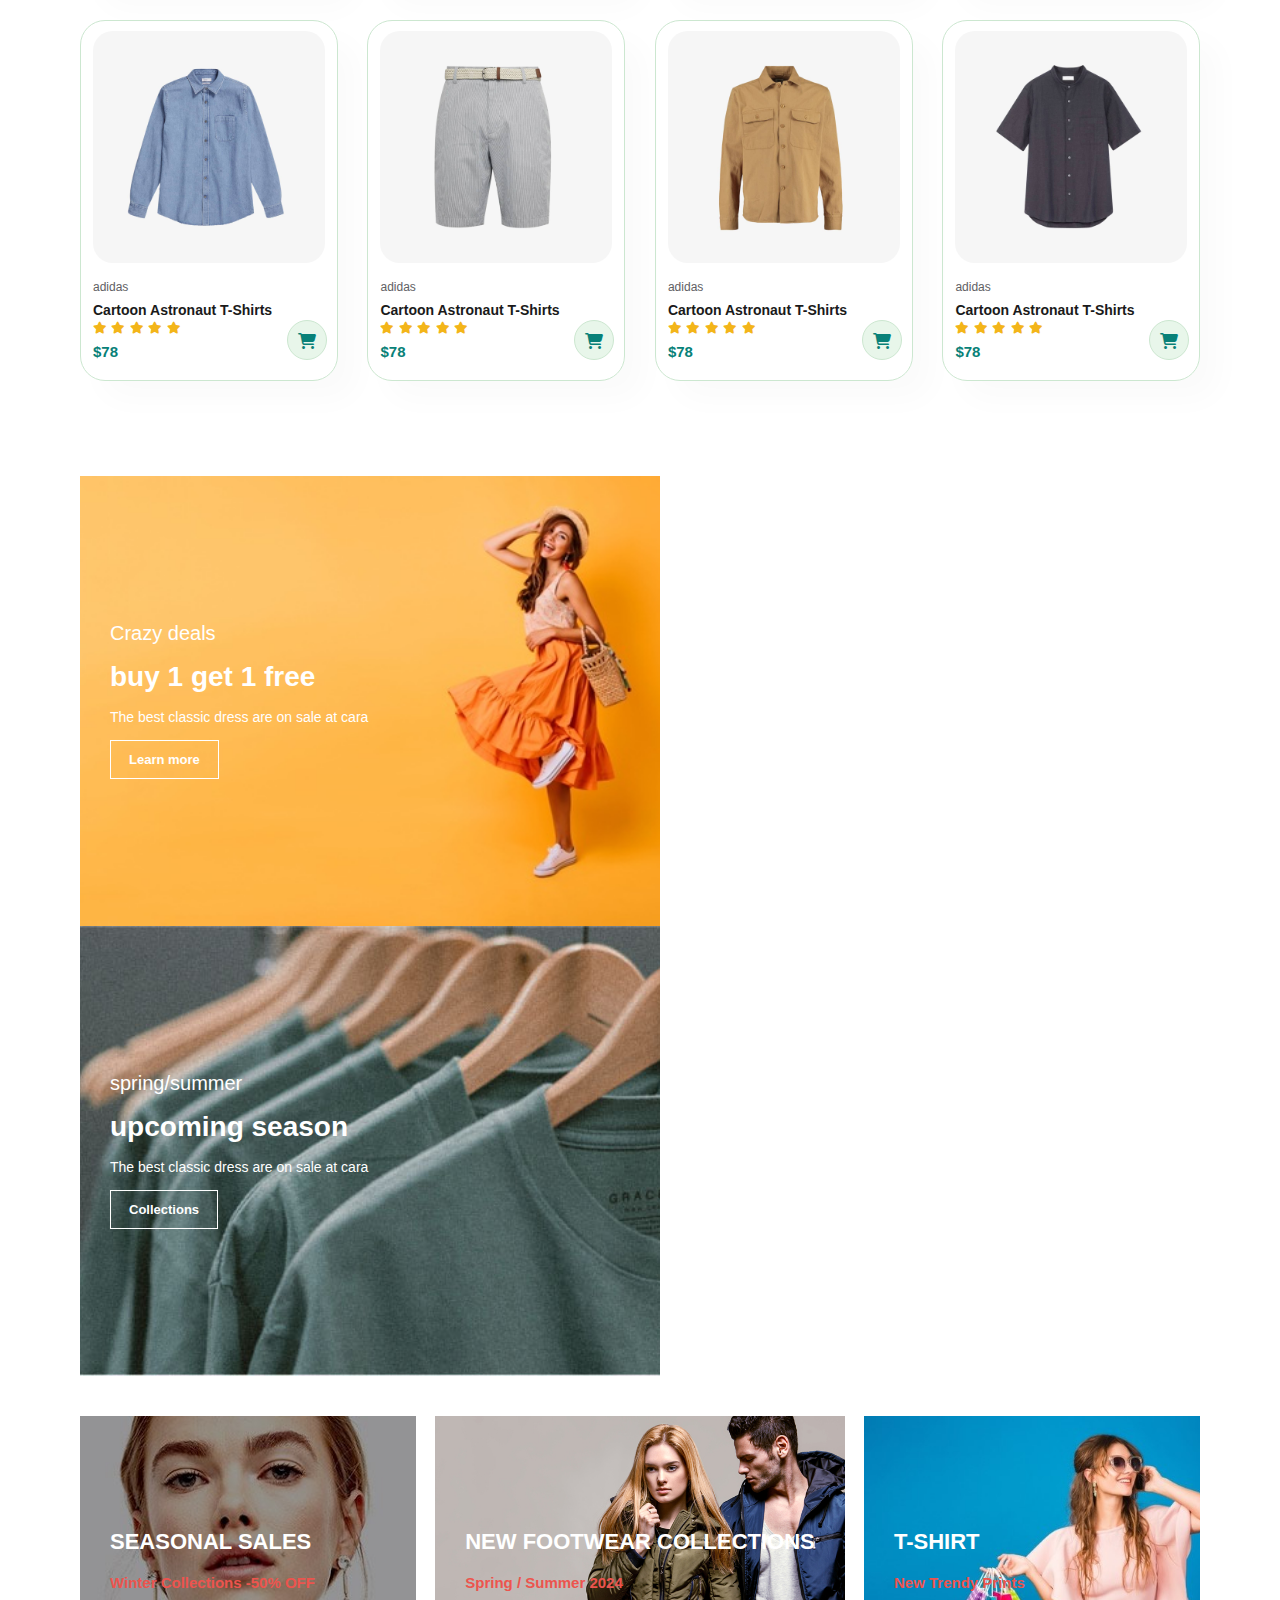
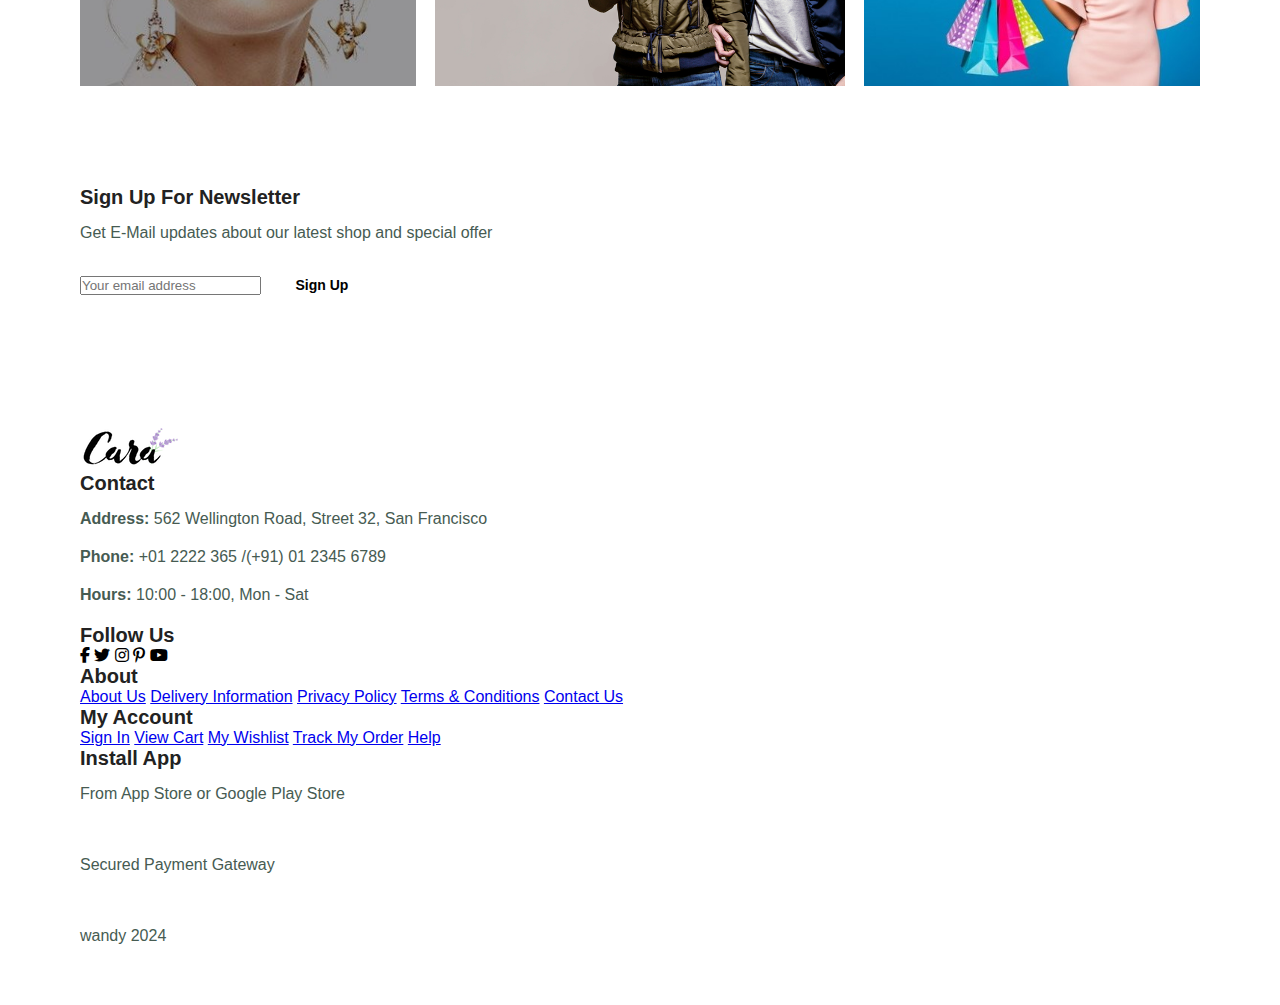
==== commit 9f84a054: "footer section" ====
--- a/index.html
+++ b/index.html
@@ -400,6 +400,75 @@
 
     <!-- banner3 section ends here -->
 
+    <!-- newsletter section starts here -->
+
+    <section id="newsletter" class="section-p1 section-m1">
+        <div class="newstext">
+            <h4>Sign Up For Newsletter</h4>
+            <p>Get E-Mail updates about our latest shop and <span>special offer</span></p>
+        </div>
+        <div class="form">
+            <input type="text" placeholder="Your email address">
+            <button class="normal">Sign Up</button>
+        </div>
+    </section>
+
+    <!-- newsletter section ends here -->
+
+    <!-- footer section starts here -->
+
+    <footer id="footer" class="section-p1">
+        <div class="col">
+            <img src="assets/logo.png" alt="">
+            <h4>Contact</h4>
+            <p><strong>Address: </strong>562 Wellington Road, Street 32, San Francisco</p>
+            <p><strong>Phone: </strong>+01 2222 365 /(+91) 01 2345 6789</p>
+            <p><strong>Hours: </strong>10:00 - 18:00, Mon - Sat</p>
+            <div class="follow">
+                <h4>Follow Us</h4>
+                <div class="icon">
+                    <i class="fab fa-facebook-f"></i>
+                    <i class="fab fa-twitter"></i>
+                    <i class="fab fa-instagram"></i>
+                    <i class="fab fa-pinterest-p"></i>
+                    <i class="fab fa-youtube"></i>
+                </div>
+            </div>
+        </div>
+        <div class="icon">
+            <h4>About</h4>
+            <a href="#">About Us</a>
+            <a href="#">Delivery Information</a>
+            <a href="#">Privacy Policy</a>
+            <a href="#">Terms & Conditions</a>
+            <a href="#">Contact Us</a>
+        </div>
+        <div class="icon">
+            <h4>My Account</h4>
+            <a href="#">Sign In</a>
+            <a href="#">View Cart</a>
+            <a href="#">My Wishlist</a>
+            <a href="#">Track My Order</a>
+            <a href="#">Help</a>
+        </div>
+        <div class="col install">
+            <h4>Install App</h4>
+            <p>From App Store or Google Play Store</p>
+            <div class="row">
+                <img src="assets/pay/app.jpg" alt="">
+                <img src="assets/pay/play.jpg" alt="">
+            </div>
+            <p>Secured Payment Gateway</p>
+            <img src="assets/pay/pay.png" alt="">
+        </div>
+
+        <div class="copyright">
+            <p>wandy 2024</p>
+        </div>
+    </footer>
+
+    <!-- footer section ends here -->
+
     <!-- script files -->
     <script src="script.js"></script>
 </body>
--- a/css/style.css
+++ b/css/style.css
@@ -56,6 +56,18 @@
     transition: 0.2s;
 }
 
+button.white {
+    font-size: 13px;
+    font-weight: 600;
+    padding: 11px 18px;
+    color: #fff;
+    background-color: transparent;
+    cursor: pointer;
+    border: 1px solid #fff;
+    outline: none;
+    transition: 0.2s;
+}
+
 body {
     width: 100%;
 }
@@ -313,4 +325,95 @@
 #banner button:hover {
     background: #088178;
     color: #fff;
+}
+
+/* small banner section */
+
+
+#sm-banner {
+    display: flex;
+    justify-content: space-between;
+    flex-wrap: wrap;
+}
+
+#sm-banner .banner-box {
+    display: flex;
+    flex-direction: column;
+    justify-content: center;
+    align-items: flex-start;
+    background-image: url(/assets/banner/b17.jpg);
+    min-width: 580px;
+    height: 50vh;
+    background-size: cover;
+    background-position: center;
+    padding: 30px;
+}
+
+#sm-banner .banner-box2 {
+    background-image: url(/assets/banner/b10.jpg);
+}
+
+#sm-banner h4 {
+    color: #fff;
+    font-size: 20px;
+    font-weight: 300;
+}
+
+#sm-banner h2 {
+    color: #fff;
+    font-size: 28px;
+    font-weight: 800;
+}
+
+#sm-banner span {
+    color: #fff;
+    font-size: 14px;
+    font-weight: 500;
+    padding-bottom: 15px;
+}
+
+#sm-banner .banner-box:hover button {
+    background: #088178;
+    border: 1px solid #088178;
+}
+
+#banner3 {
+    display: flex;
+    flex-wrap: wrap;
+    padding: 0 80px;
+    justify-content: space-between;
+}
+
+#banner3 .banner-box {
+    display: flex;
+    flex-direction: column;
+    justify-content: center;
+    align-items: flex-start;
+    background-image: url(/assets/banner/b7.jpg);
+    min-width: 30%;
+    height: 30vh;
+    background-size: cover;
+    background-position: center;
+    padding: 30px;
+    margin-bottom: 20px;
+}
+
+#banner3 .banner-box2 {
+    background-image: url(/assets/banner/b4.jpg);
+}
+
+#banner3 .banner-box3 {
+    background-image: url(/assets/banner/b18.jpg);
+}
+
+#banner3 h2 {
+    color: #fff;
+    font-weight: 900;
+    font-size: 22px;
+}
+
+#banner3 h3 {
+    color: #ec544e;
+    font-weight: 800;
+    font-size: 15px;
 }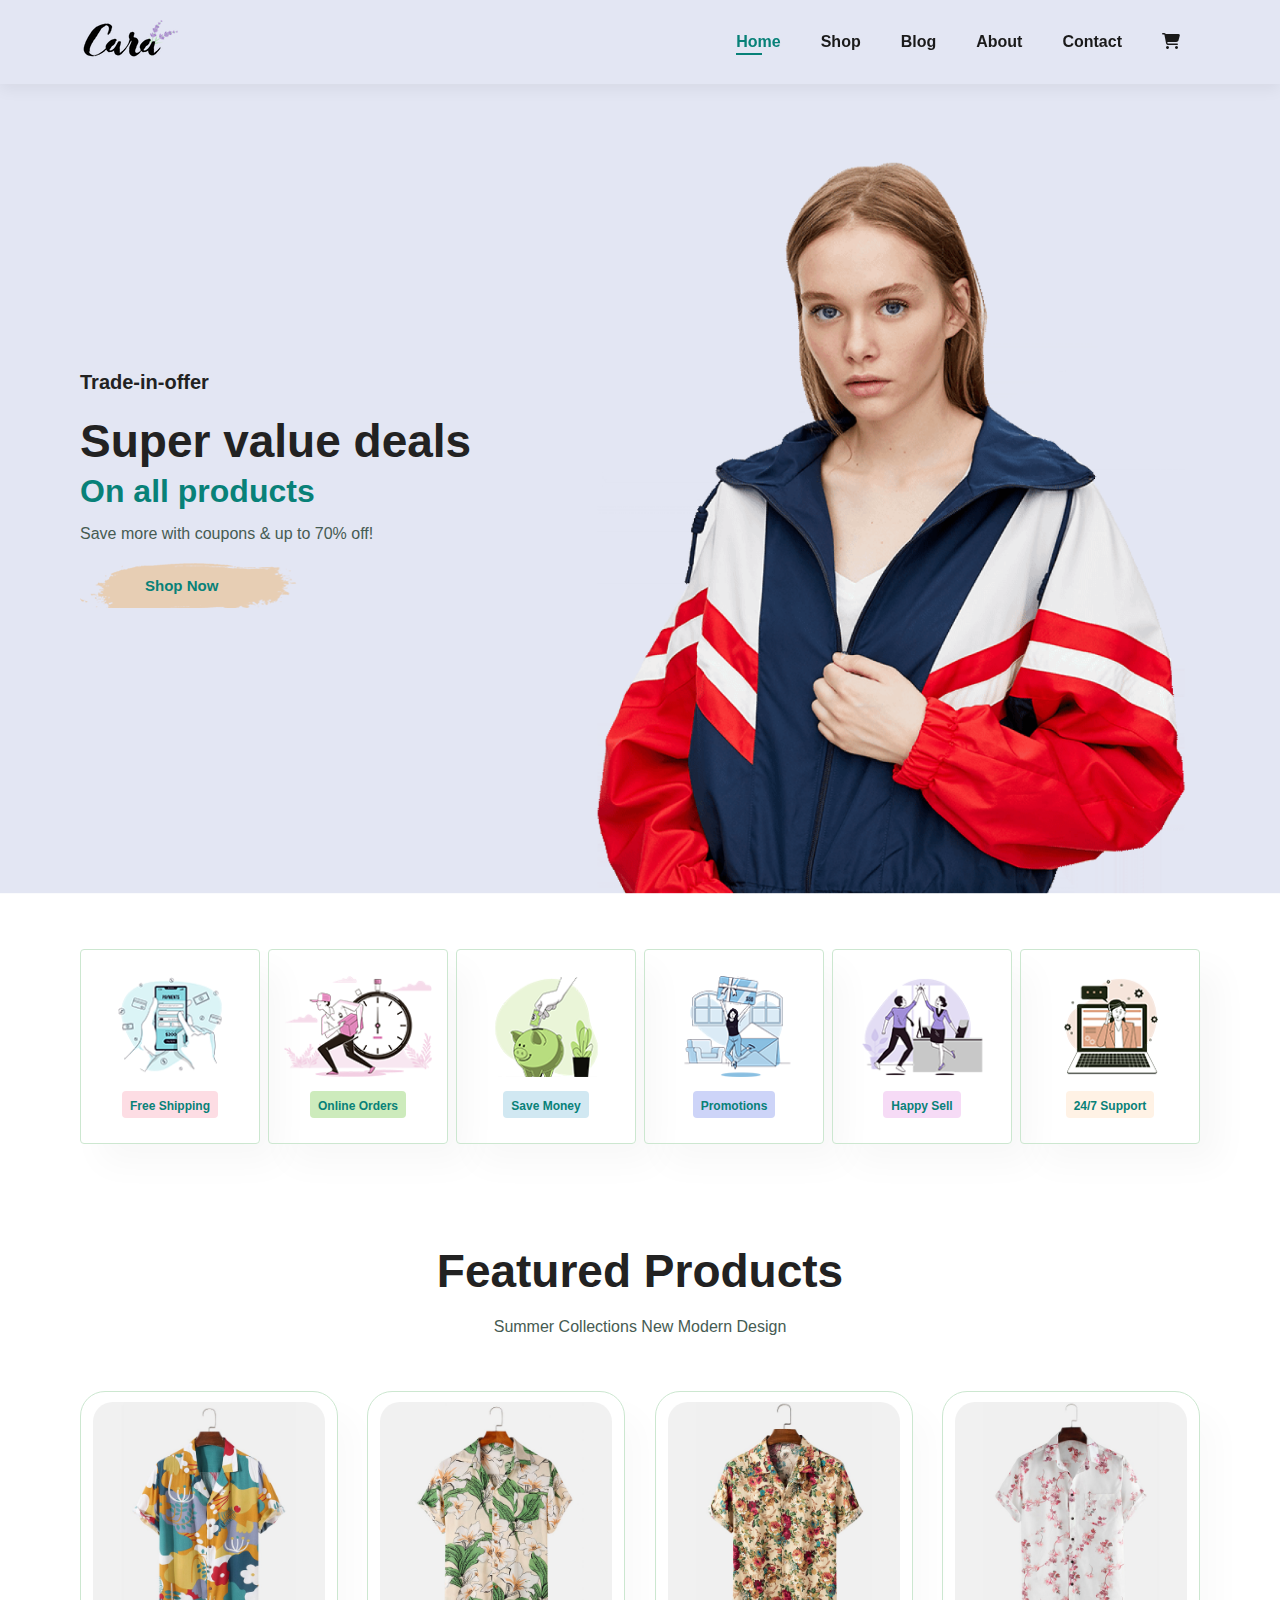
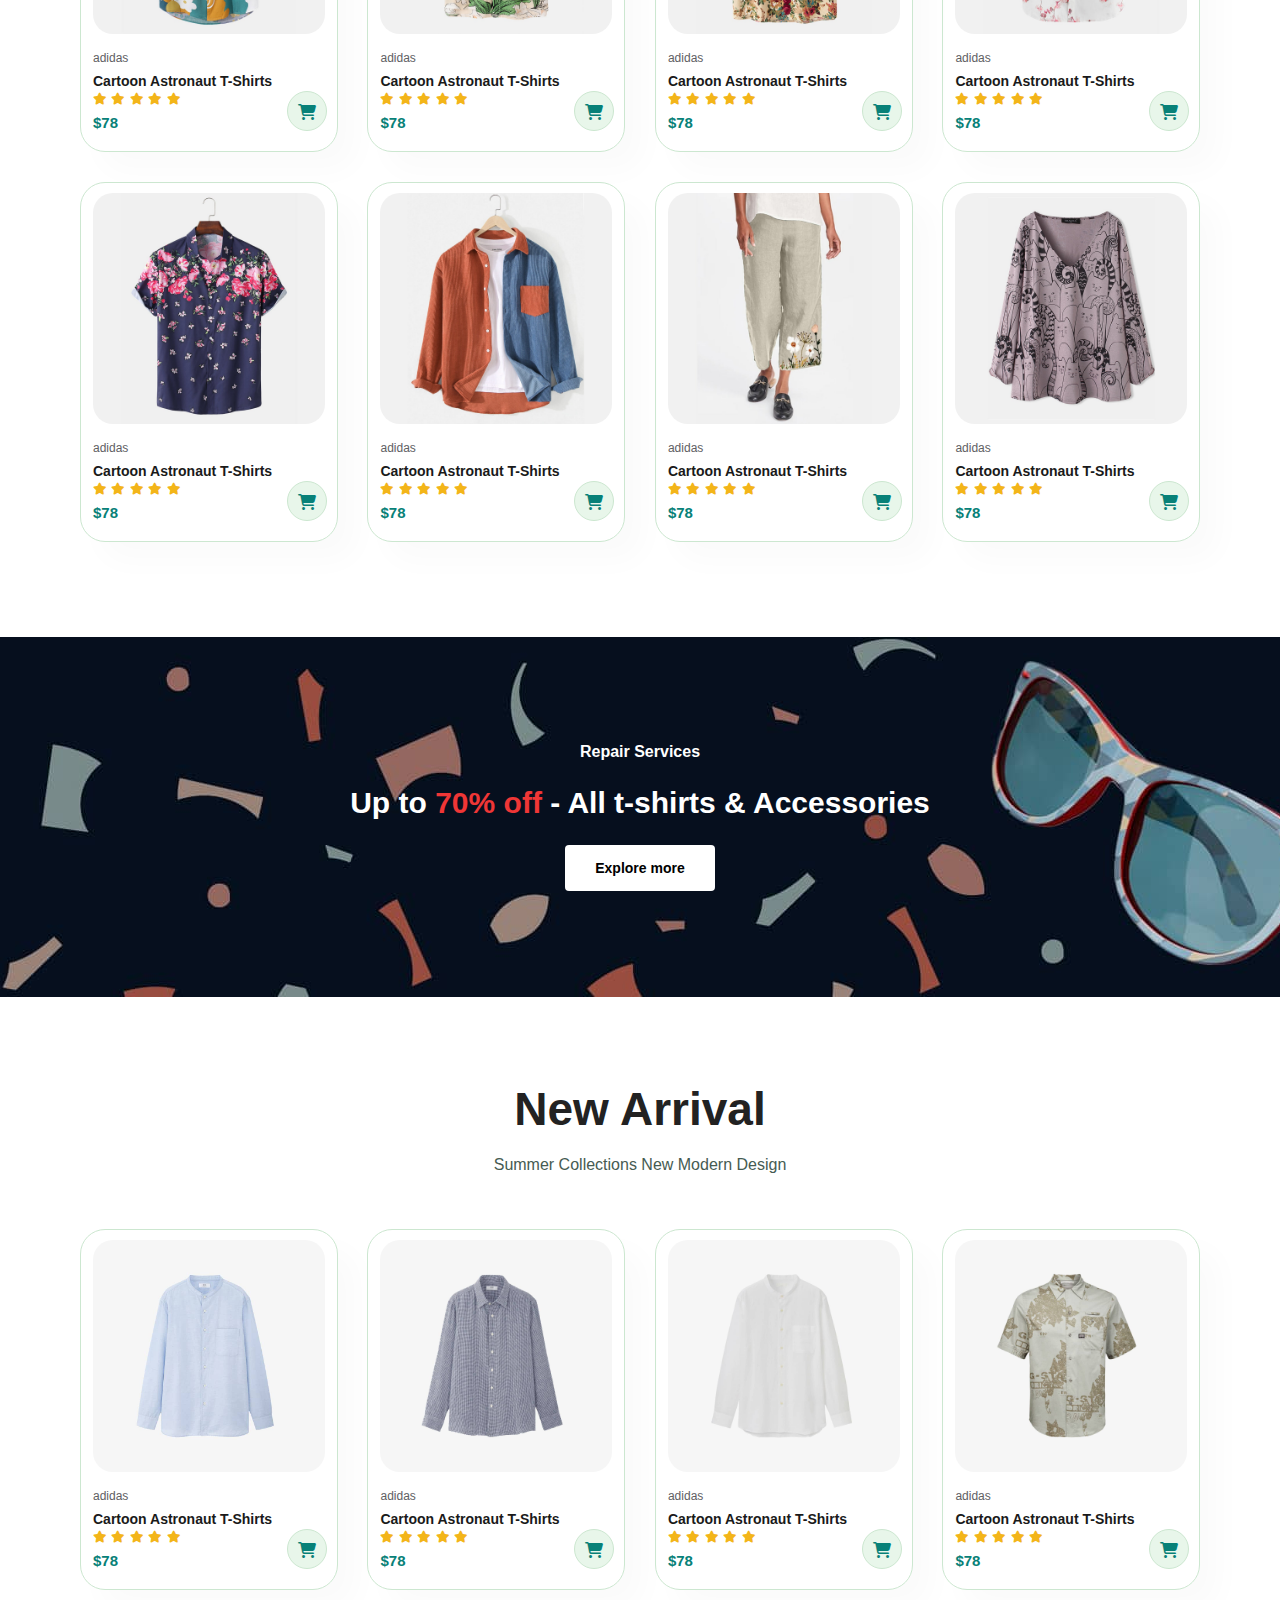
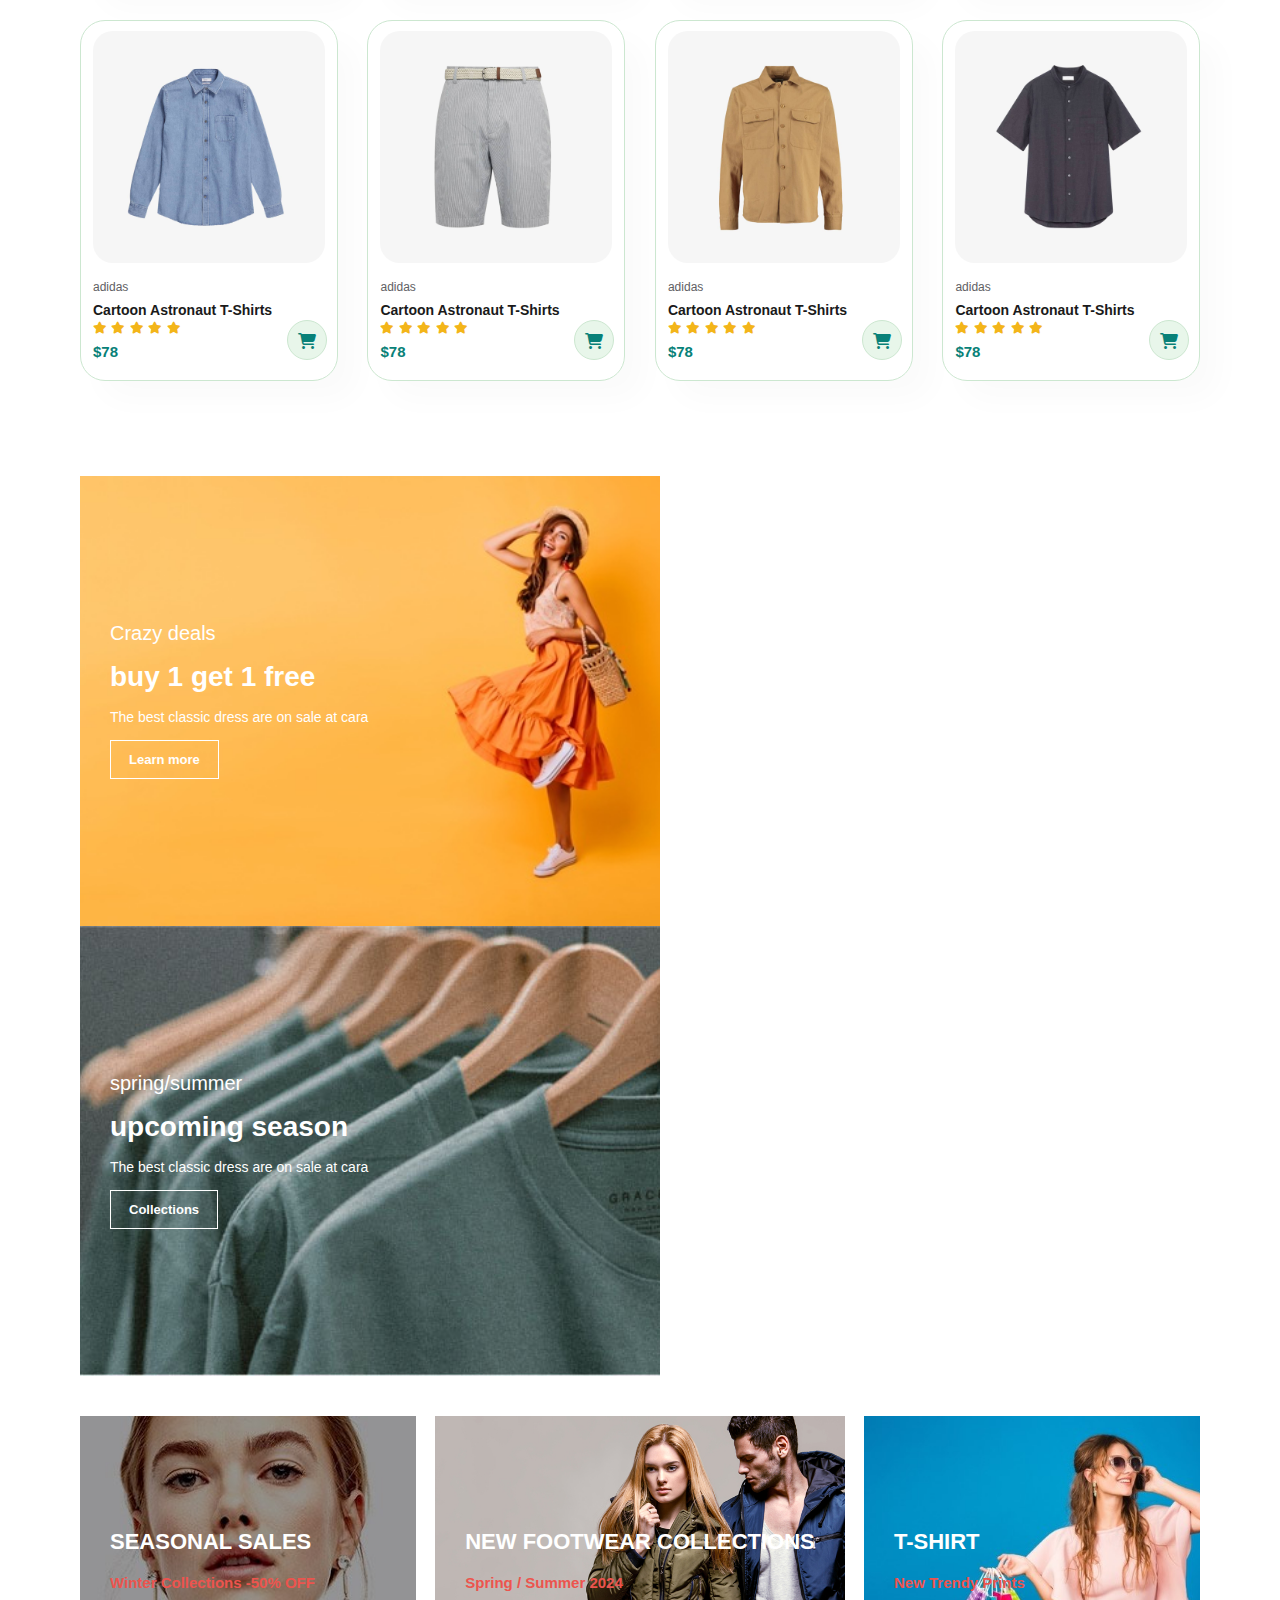
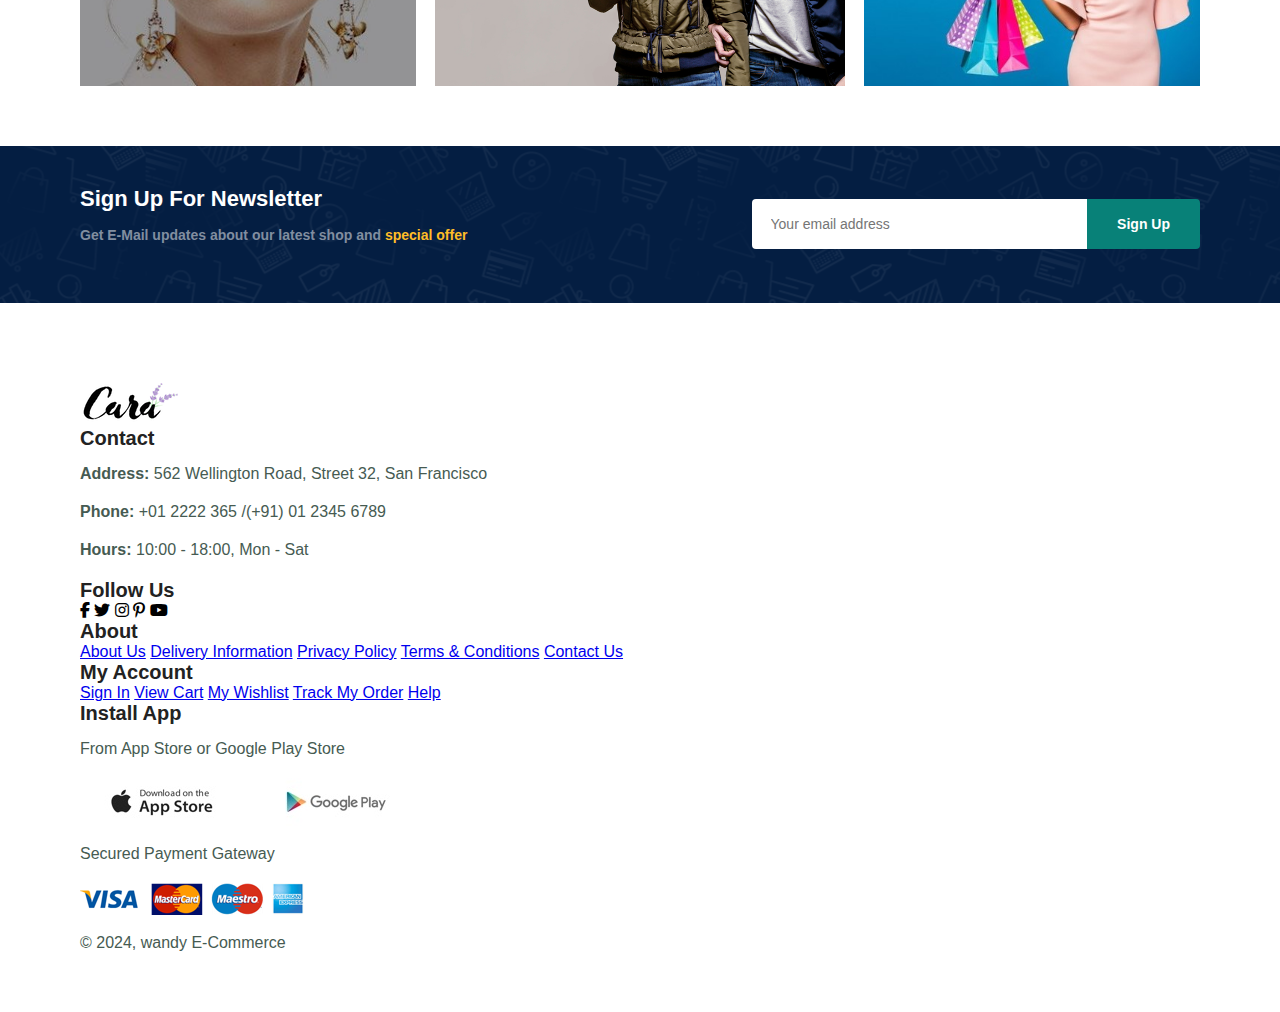
==== commit bf4475b5: "footer created" ====
--- a/index.html
+++ b/index.html
@@ -419,7 +419,7 @@
 
     <footer id="footer" class="section-p1">
         <div class="col">
-            <img src="assets/logo.png" alt="">
+            <img class="logo" src="assets/logo.png" alt="">
             <h4>Contact</h4>
             <p><strong>Address: </strong>562 Wellington Road, Street 32, San Francisco</p>
             <p><strong>Phone: </strong>+01 2222 365 /(+91) 01 2345 6789</p>
@@ -435,7 +435,7 @@
                 </div>
             </div>
         </div>
-        <div class="icon">
+        <div class="col">
             <h4>About</h4>
             <a href="#">About Us</a>
             <a href="#">Delivery Information</a>
@@ -443,7 +443,7 @@
             <a href="#">Terms & Conditions</a>
             <a href="#">Contact Us</a>
         </div>
-        <div class="icon">
+        <div class="col">
             <h4>My Account</h4>
             <a href="#">Sign In</a>
             <a href="#">View Cart</a>
@@ -463,7 +463,7 @@
         </div>
 
         <div class="copyright">
-            <p>wandy 2024</p>
+            <p>© 2024, wandy E-Commerce</p>
         </div>
     </footer>
 
--- a/css/style.css
+++ b/css/style.css
@@ -416,4 +416,65 @@
     color: #ec544e;
     font-weight: 800;
     font-size: 15px;
+}
+
+
+/* newsletter section */
+
+
+#newsletter {
+    display: flex;
+    justify-content: space-between;
+    flex-wrap: wrap;
+    align-items: center;
+    background-image: url(/assets/banner/b14.png);
+    background-position: 20% 30%;
+    background-color: #041e42;
+}
+
+#newsletter h4 {
+    font-size: 22px;
+    font-weight: 700;
+    color: #fff;
+}
+
+#newsletter p {
+    font-size: 14px;
+    font-weight: 600;
+    color: #818ea0;
+}
+
+#newsletter p span {
+    color: #ffbd27;
+}
+
+#newsletter .form {
+    display: flex;
+    width: 40%;
+}
+
+#newsletter input {
+    height: 3.125rem;
+    padding: 0 1.25em;
+    font-size: 14px;
+    width: 100%;
+    border: 1px solid transparent;
+    border-radius: 4px;
+    outline: none;
+    border-top-right-radius: 0;
+    border-bottom-right-radius: 0;
+}
+
+#newsletter button {
+    background-color: #088178;
+    color: #fff;
+    white-space: nowrap;
+    border-top-left-radius: 0;
+    border-bottom-left-radius: 0;
+}
+
+/* footer section */
+
+#footer {
+    
 }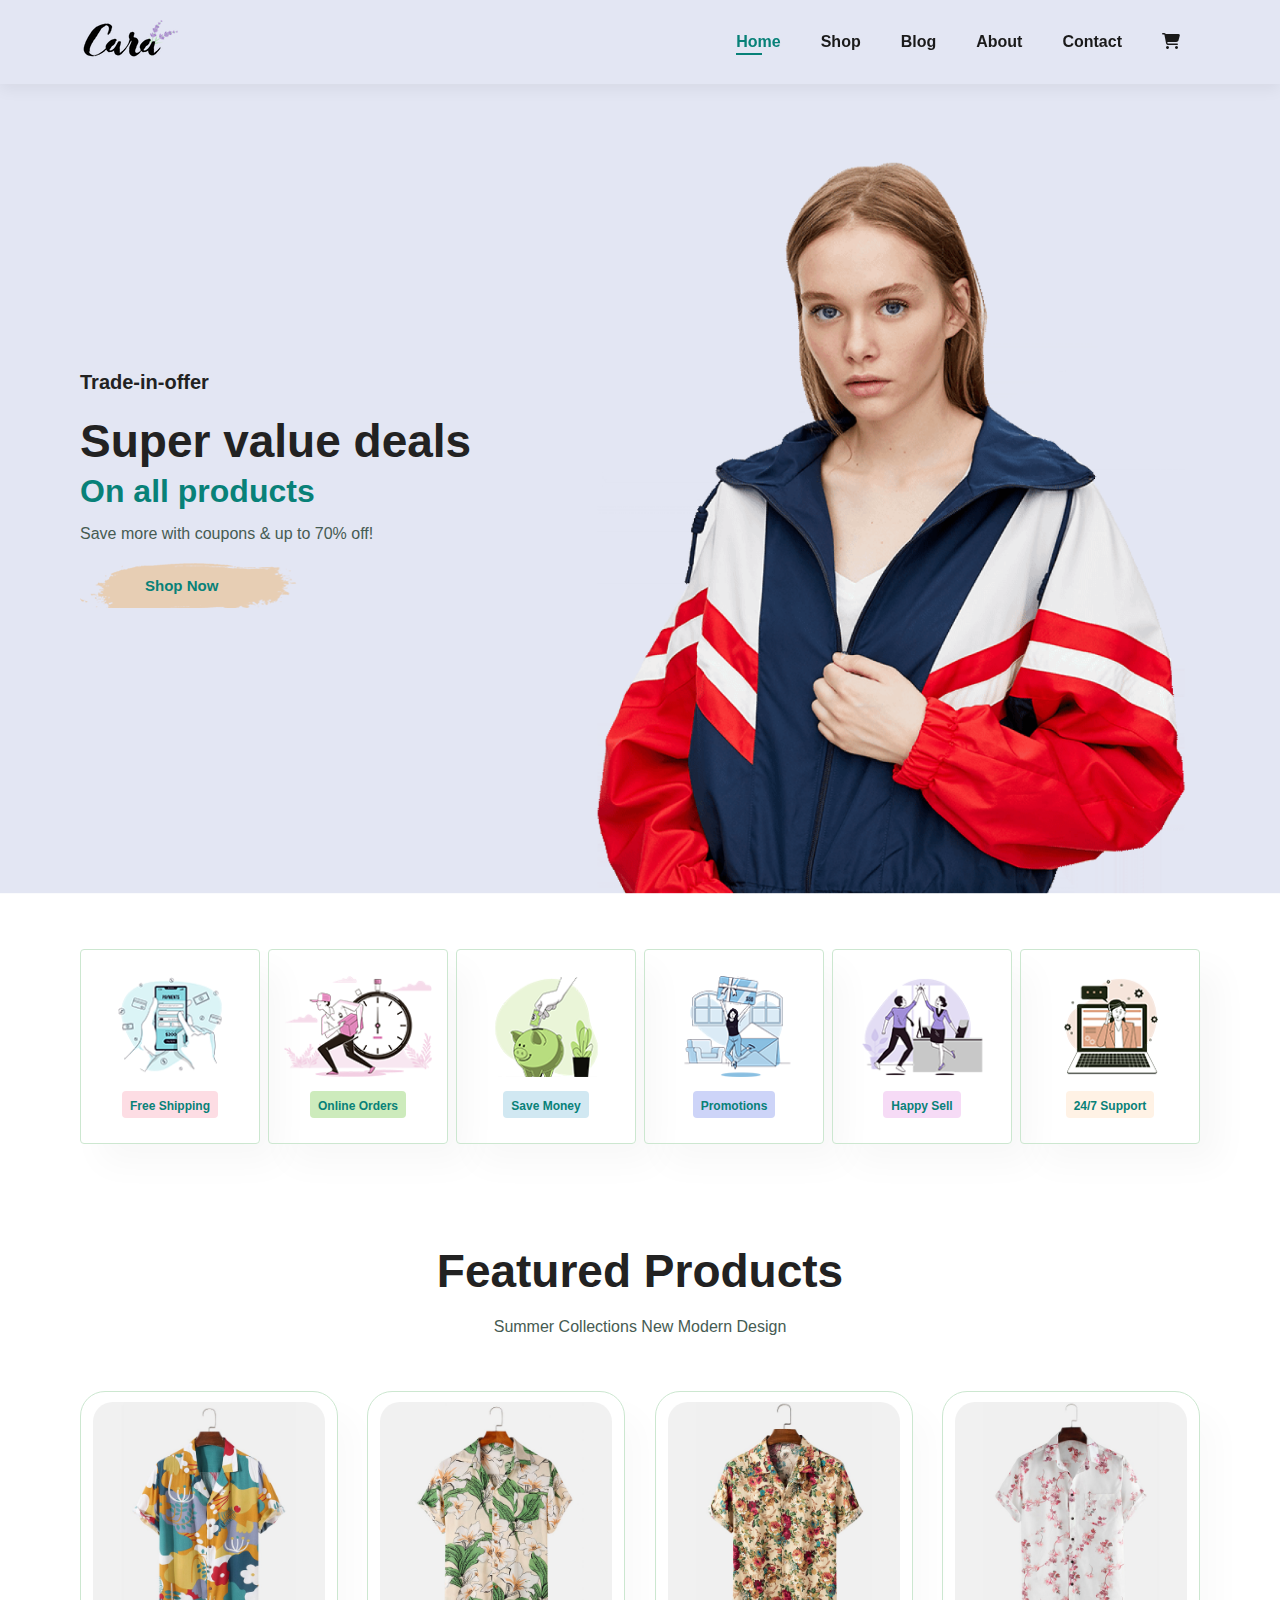
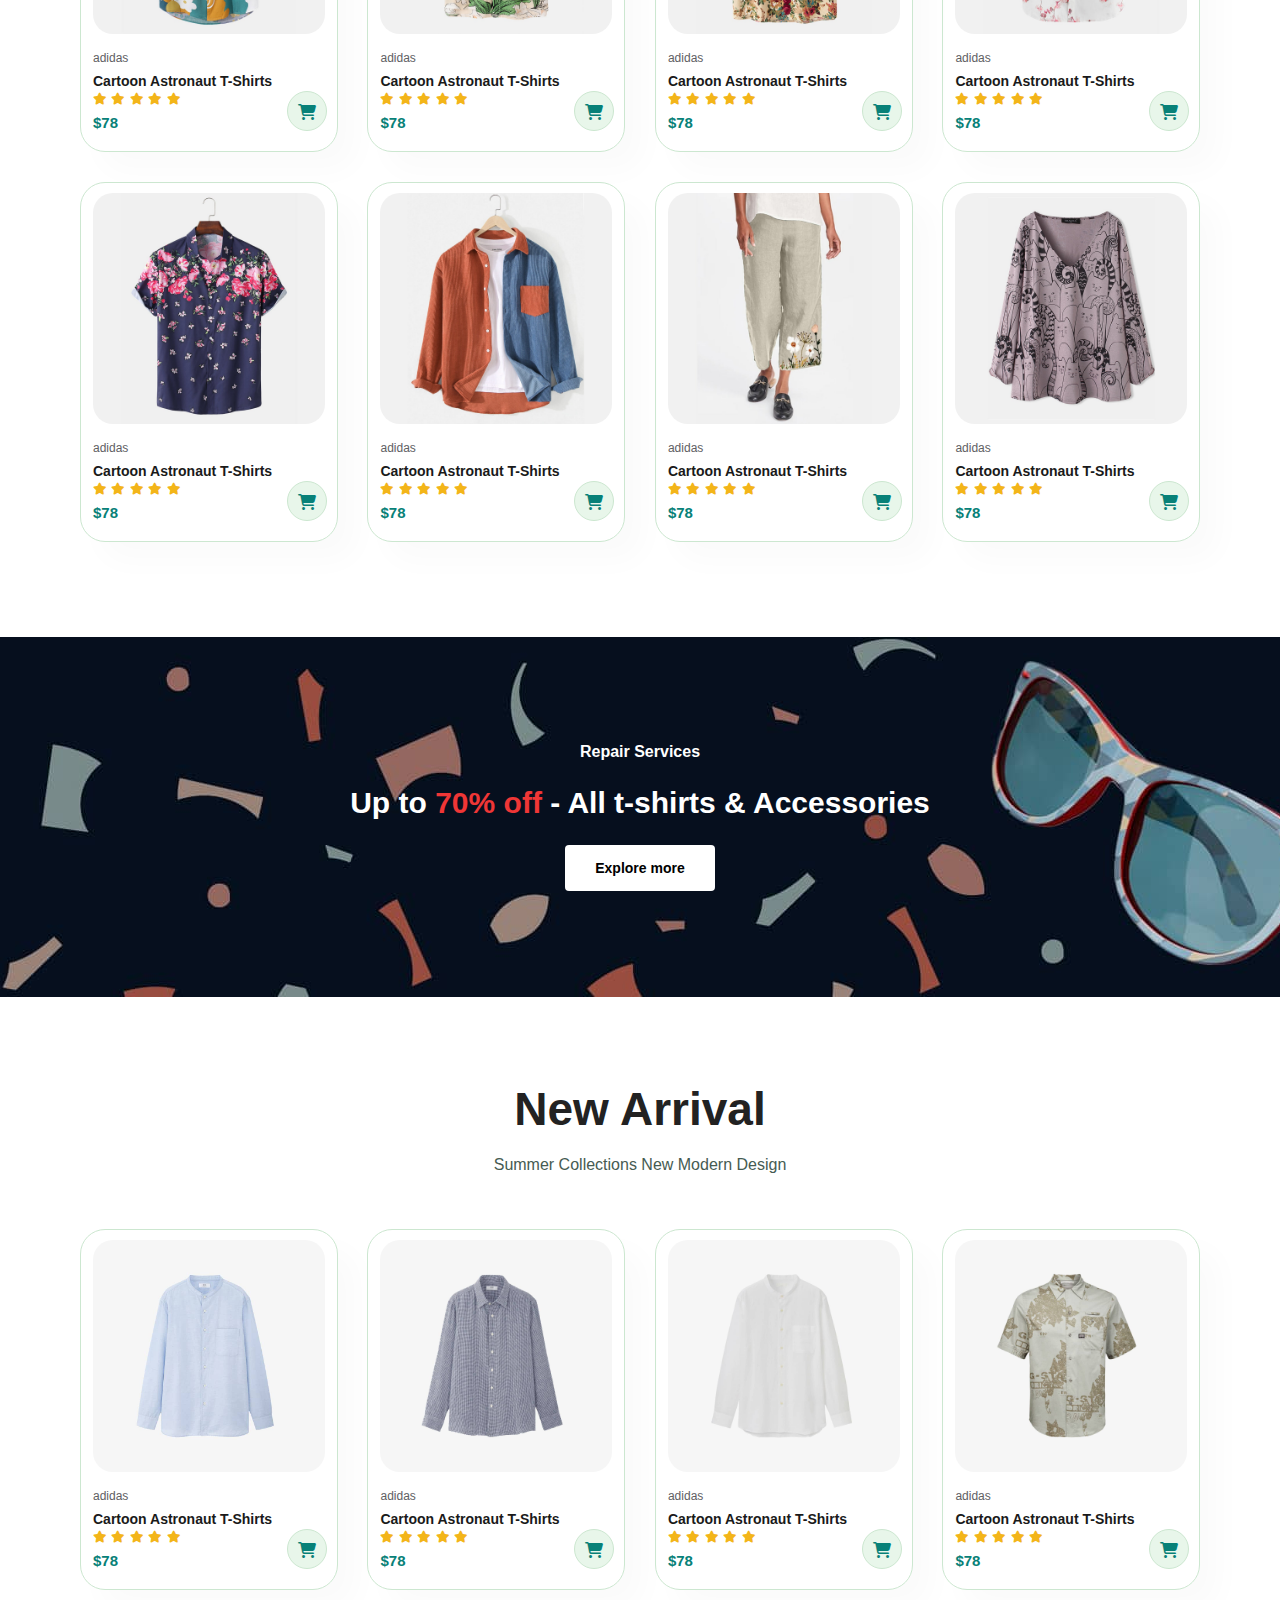
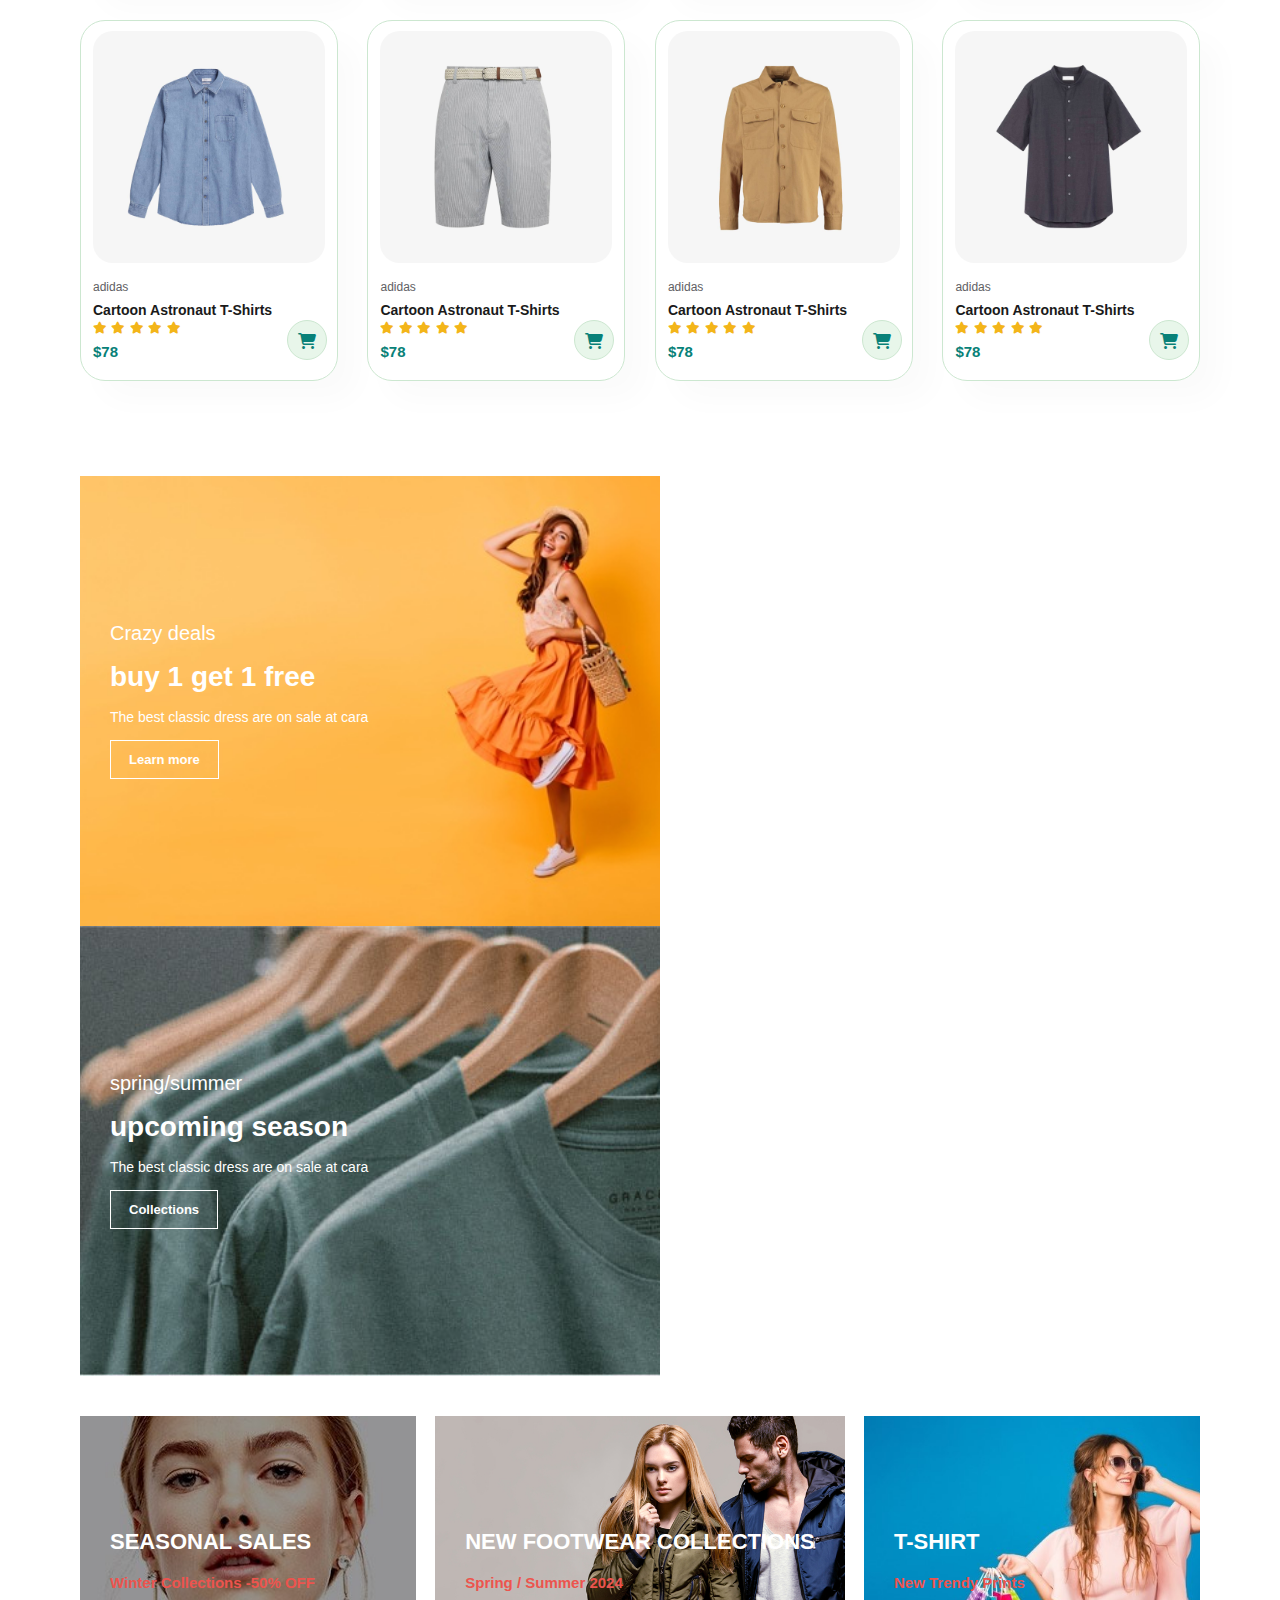
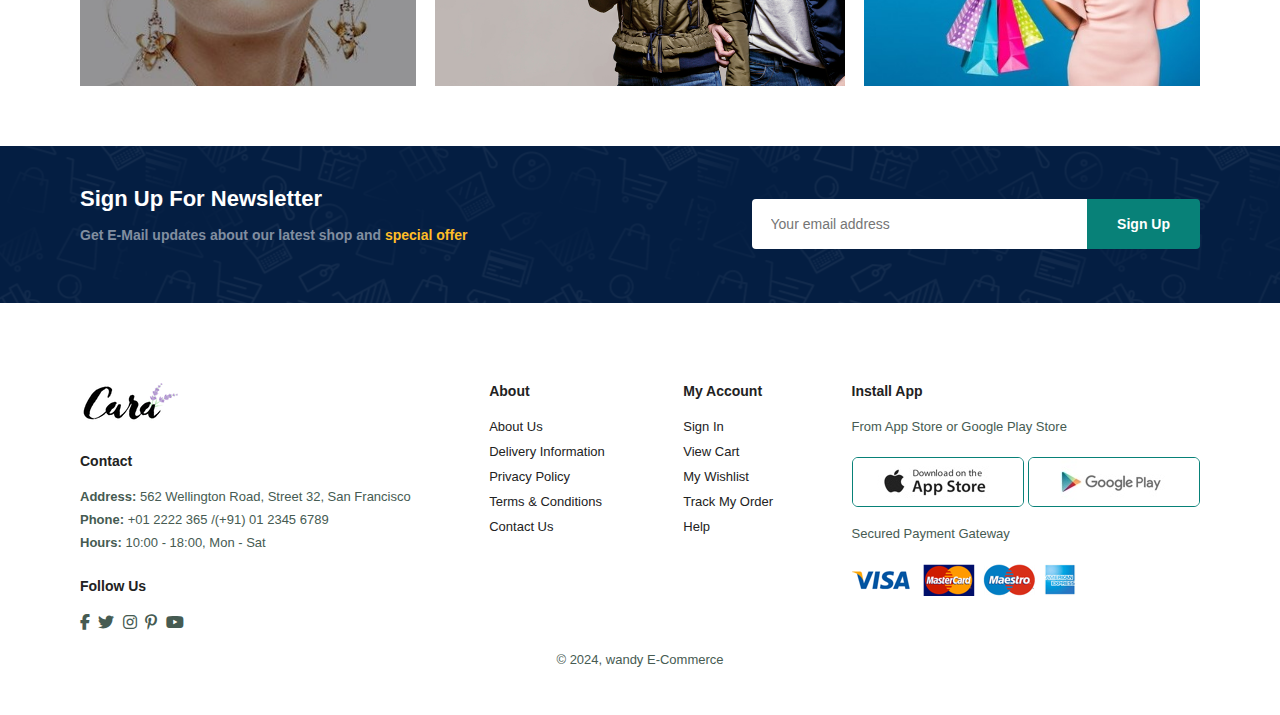
==== commit 3890eddd: "added responsive features" ====
--- a/index.html
+++ b/index.html
@@ -24,8 +24,13 @@
                 <li><a href="blog.html">Blog</a></li>
                 <li><a href="about.html">About</a></li>
                 <li><a href="contact.html">Contact</a></li>
-                <li><a href="cart.html"><i class="fa-solid fa-cart-shopping"></i></a></li>
+                <li id="lg-bag"><a href="cart.html"><i class="fa-solid fa-cart-shopping"></i></a></li>
+                <a href="#" id="close"><i class="fas fa-window-close"></i></a>
             </ul>
+        </div>
+        <div id="mobile">
+            <a href="cart.html"><i class="fa-solid fa-cart-shopping"></i></a>
+            <i id="bar" class="fas fa-outdent"></i>
         </div>
     </section>
 
--- a/css/style.css
+++ b/css/style.css
@@ -94,6 +94,10 @@
     justify-content: center;
 }
 
+#close {
+    display: none;
+}
+
 #navbar li {
     list-style: none;
     padding: 0 20px;
@@ -122,6 +126,12 @@
     position: absolute;
     bottom: -4px;
     left: 20px;
+}
+
+
+#mobile {
+    display: none;
+    align-items: center;
 }
 
 /* home page */
@@ -475,6 +485,219 @@
 
 /* footer section */
 
-#footer {
-    
+footer {
+    display: flex;
+    flex-wrap: wrap;
+    justify-content: space-between;
+}
+
+footer .col {
+    display: flex;
+    flex-direction: column;
+    align-items: flex-start;
+    margin-bottom: 20px;
+}
+
+footer .logo {
+    margin-bottom: 30px;
+}
+
+footer h4 {
+    font-size: 14px;
+    padding-bottom: 20px;
+}
+
+footer p {
+    font-size: 13px;
+    margin: 0 0 8px 0;
+}
+
+footer a {
+    font-size: 13px;
+    text-decoration: none;
+    color: #222;
+    margin-bottom: 10px;
+}
+
+footer .follow {
+    margin-top: 20px;
+}
+
+footer .follow i {
+    color: #465b52;
+    padding-right: 4px;
+    cursor: pointer;
+}
+
+footer .install .row img {
+    border: 1px solid #088178;
+    border-radius: 6px;
+}
+
+footer .install img {
+    margin: 15px 0 15px 0;
+}
+
+footer .follow i:hover,
+footer a:hover {
+    color: #088178;
+}
+
+footer .copyright {
+    width: 100%;
+    text-align: center;
+}
+
+
+/* Media Query here */
+
+
+@media (max-width:799px) {
+
+    .section-p1 {
+        padding: 40px 40px;
+    }
+
+    #navbar {
+        display: flex;
+        flex-direction: column;
+        align-items: flex-start;
+        justify-content: flex-start;
+        position: fixed;
+        top: 0;
+        right: -300px;
+        height: 100vh;
+        width: 300px;
+        background-color: #e3e6f3;
+        box-shadow: 0 40px 60px rgba(0, 0, 0, 0.1);
+        padding: 80px 0 0 10px;
+        transition: 0.2s
+    }
+
+    #navbar.active {
+        right: 0px;
+    }
+
+    #navbar li {
+        margin-bottom: 25px;
+    }
+
+    #mobile {
+        display: flex;
+        align-items: center;
+    }
+
+    #mobile i {
+        color: #1a1a1a;
+        font-size: 24px;
+        padding-left: 20px;
+    }
+
+    #close {
+        position: absolute;
+        display: initial;
+        top: 30px;
+        left: 30px;
+        color: #222;
+        font-size: 24px;
+    }
+
+    #lg-bag {
+        display: none;
+    }
+
+    #hero {
+        height: 70vh;
+        background-position: top 30% right 30%;
+        padding: 0 80px;
+    }
+
+    #feature {
+        justify-content: center;
+    }
+
+    #feature .fe-box {
+        margin: 15px 15px;
+    }
+
+    #product1 .pro-container {
+        justify-content: center;
+    }
+
+    #product1 .pro {
+        margin: 15px;
+    }
+
+    #banner {
+        height: 20vh;
+    }
+
+    #sm-banner .banner-box {
+        min-width: 100%;
+        height: 30vh;
+    }
+
+    #banner3 {
+        padding: 0 40px;
+    }
+
+    #banner3 .banner-box {
+        width: 28%;
+    }
+
+    #newsletter .form {
+        width: 70%;
+    }
+}
+
+@media (max-width: 477px) {
+    .section-p1 {
+        padding: 20px;
+    }
+
+    #header {
+        padding: 10px 30px;
+    }
+
+    #hero {
+        padding: 0 20px;
+        background-position: 55%;
+    }
+
+    #feature .fe-box {
+        width: 155px;
+        margin: 0 0 15px 0;
+    }
+
+    #feature {
+        justify-content: space-between;
+    }
+
+    #product1 .pro {
+        width: 100%;
+    }
+
+    #banner {
+        height: 40vh;
+    }
+
+    #sm-banner .banner-box2 {
+        margin-top: 20px;
+    }
+
+    #banner3 {
+        padding: 0 20px;
+    }
+
+    #banner3 .banner-box {
+        width: 100%;
+    }
+
+    #newsletter {
+        padding: 40px 20px;
+    }
+
+    #newsletter .form {
+        width: 100%;
+    }
 }